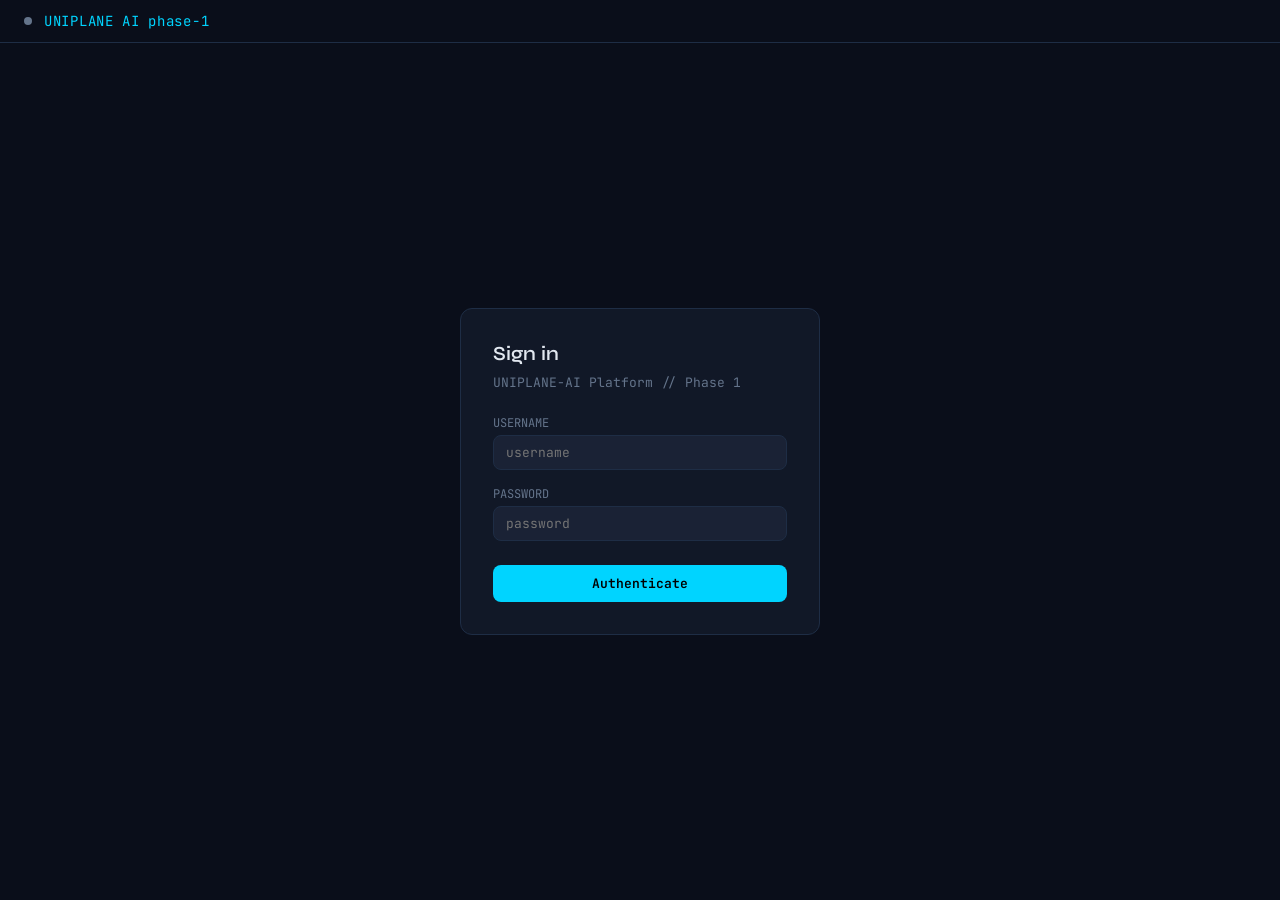
==== ui/templates/index.html @ 855087a6 "Initial commit: k8s AI platform (sanitized)" ====
<!DOCTYPE html>
<html lang="en">

<head>
  <meta charset="UTF-8" />
  <meta name="viewport" content="width=device-width, initial-scale=1.0" />
  <title>UNIPLANE-AI Platform - Phase 1</title>
  <style>
    @import url('https://fonts.googleapis.com/css2?family=JetBrains+Mono:wght@400;500;600&family=Syne:wght@400;500;600;700&display=swap');

    * {
      box-sizing: border-box;
      margin: 0;
      padding: 0;
      scrollbar-width: thin;
      scrollbar-color: var(--accent) transparent;
    }

    *::-webkit-scrollbar {
      width: 10px;
      height: 10px;
    }

    *::-webkit-scrollbar-track {
      background: transparent;
    }

    *::-webkit-scrollbar-thumb {
      background: linear-gradient(180deg, var(--accent), var(--accent2));
      border-radius: 999px;
      border: 2px solid transparent;
      background-clip: padding-box;
    }

    *::-webkit-scrollbar-thumb:hover {
      filter: brightness(1.08);
    }

    :root {
      --bg: #0a0e1a;
      --surface: #111827;
      --surface2: #1a2235;
      --border: #1e2d45;
      --accent: #00d4ff;
      --accent2: #7c3aed;
      --success: #10b981;
      --warn: #f59e0b;
      --danger: #ef4444;
      --text: #e2e8f0;
      --muted: #64748b;
      --mono: 'JetBrains Mono', monospace;
      --sans: 'Syne', sans-serif;
    }

    body {
      background: var(--bg);
      color: var(--text);
      font-family: var(--sans);
      height: 100vh;
      display: flex;
      flex-direction: column
    }

    .header {
      padding: .75rem 1.5rem;
      border-bottom: 1px solid var(--border);
      display: flex;
      align-items: center;
      gap: 12px;
      flex-shrink: 0
    }

    .logo {
      font-family: var(--mono);
      font-size: 14px;
      color: var(--accent);
      letter-spacing: .05em
    }

    .logo span {
      color: var(--muted)
    }

    .dot {
      width: 8px;
      height: 8px;
      border-radius: 50%;
      background: var(--success);
      box-shadow: 0 0 6px var(--success);
      animation: pulse 2s infinite
    }

    @keyframes pulse {

      0%,
      100% {
        opacity: 1
      }

      50% {
        opacity: .4
      }
    }

    .user-chip {
      margin-left: auto;
      display: flex;
      align-items: center;
      gap: 8px;
      background: var(--surface2);
      border: 1px solid var(--border);
      border-radius: 20px;
      padding: 4px 12px;
      font-size: 12px;
      font-family: var(--mono)
    }

    .user-chip .role {
      color: var(--muted)
    }

    .logout-btn {
      background: none;
      border: none;
      color: var(--muted);
      cursor: pointer;
      font-size: 11px;
      font-family: var(--mono);
      padding: 2px 6px
    }

    .logout-btn:hover {
      color: var(--danger)
    }

    /* Login */
    .login-wrap {
      flex: 1;
      display: flex;
      align-items: center;
      justify-content: center
    }

    .login-box {
      background: var(--surface);
      border: 1px solid var(--border);
      border-radius: 12px;
      padding: 2rem;
      width: 360px
    }

    .login-title {
      font-size: 20px;
      font-weight: 600;
      margin-bottom: .5rem
    }

    .login-sub {
      font-size: 13px;
      color: var(--muted);
      margin-bottom: 1.5rem;
      font-family: var(--mono)
    }

    .form-group {
      margin-bottom: 1rem
    }

    .form-group label {
      display: block;
      font-size: 12px;
      font-family: var(--mono);
      color: var(--muted);
      margin-bottom: 4px
    }

    .form-group input {
      width: 100%;
      background: var(--surface2);
      border: 1px solid var(--border);
      border-radius: 8px;
      color: var(--text);
      font-family: var(--mono);
      font-size: 13px;
      padding: .5rem .75rem;
      outline: none
    }

    .form-group input:focus {
      border-color: var(--accent)
    }

    .login-btn {
      width: 100%;
      background: var(--accent);
      color: #000;
      border: none;
      border-radius: 8px;
      padding: .65rem;
      font-family: var(--mono);
      font-size: 13px;
      font-weight: 600;
      cursor: pointer;
      margin-top: .5rem
    }

    .login-btn:hover {
      opacity: .85
    }

    .error-msg {
      color: var(--danger);
      font-size: 12px;
      font-family: var(--mono);
      margin-top: .5rem;
      display: none
    }

    /* Main layout */
    .main {
      flex: 1;
      display: grid;
      grid-template-columns: 240px 1fr;
      min-height: 0
    }

    .sidebar {
      background: var(--surface);
      border-right: 1px solid var(--border);
      display: flex;
      flex-direction: column;
      overflow-y: auto;
      scrollbar-gutter: stable both-edges;
    }

    .sidebar-section {
      padding: .75rem;
      border-bottom: 1px solid var(--border)
    }

    .sidebar-label {
      font-size: 10px;
      font-family: var(--mono);
      color: var(--muted);
      letter-spacing: .08em;
      margin-bottom: .5rem
    }

    .sidebar-label-row {
      display: flex;
      align-items: center;
      justify-content: space-between;
      margin-bottom: .5rem;
    }

    .ns-toggle-btn {
      width: 20px;
      height: 20px;
      border-radius: 6px;
      border: 1px solid var(--border);
      background: var(--surface2);
      color: var(--accent);
      font-family: var(--mono);
      font-size: 12px;
      line-height: 1;
      cursor: pointer;
      display: inline-flex;
      align-items: center;
      justify-content: center;
    }

    .ns-toggle-btn:hover {
      border-color: var(--accent);
    }

    .ns-search {
      width: 100%;
      height: 30px;
      border-radius: 6px;
      border: 1px solid var(--border);
      background: var(--surface2);
      color: var(--text);
      font-size: 12px;
      font-family: var(--mono);
      padding: 0 .5rem;
      margin-bottom: .5rem;
      outline: none;
    }

    .ns-search:focus {
      border-color: var(--accent);
      box-shadow: 0 0 0 2px color-mix(in srgb, var(--accent) 24%, transparent);
    }

    .namespace-empty {
      padding: .35rem .15rem;
      font-size: 11px;
      color: var(--muted);
      font-family: var(--mono);
    }

    .app-chip {
      display: flex;
      align-items: center;
      gap: 6px;
      padding: .4rem .5rem;
      border-radius: 6px;
      font-size: 12px;
      font-family: var(--mono);
      cursor: pointer;
      transition: background .15s
    }

    .app-chip:hover {
      background: var(--surface2)
    }

    .app-chip.active {
      background: var(--surface2);
      border: 1px solid var(--accent);
    }

    .namespace-chip .dot-s {
      background: var(--muted);
    }

    .namespace-chip.active {
      border: 1px solid var(--success);
      background: color-mix(in srgb, var(--success) 14%, transparent);
      box-shadow: inset 0 0 0 1px color-mix(in srgb, var(--success) 45%, transparent);
    }

    .namespace-chip.active .dot-s {
      background: var(--success);
      box-shadow: 0 0 8px color-mix(in srgb, var(--success) 65%, transparent);
    }

    .namespace-check {
      margin-left: auto;
      width: 14px;
      height: 14px;
      border-radius: 50%;
      background: color-mix(in srgb, var(--success) 18%, transparent);
      border: 1px solid color-mix(in srgb, var(--success) 70%, transparent);
      display: inline-flex;
      align-items: center;
      justify-content: center;
    }

    .namespace-check::before {
      content: '';
      width: 6px;
      height: 3px;
      border-left: 2px solid var(--success);
      border-bottom: 2px solid var(--success);
      transform: rotate(-45deg) translate(0, -1px);
    }

    .app-chip .dot-s {
      width: 5px;
      height: 5px;
      border-radius: 50%;
      background: var(--success);
      flex-shrink: 0
    }

    .cluster-entry {
      padding: .4rem .5rem;
      font-size: 11px;
      font-family: var(--mono);
      border-bottom: 1px solid var(--border)
    }

    .cluster-entry:last-child {
      border-bottom: none
    }

    .cluster-name {
      color: var(--accent);
      margin-bottom: 1px
    }

    .cluster-meta {
      color: var(--muted)
    }

    .env-tag {
      display: inline-block;
      font-size: 9px;
      padding: 1px 5px;
      border-radius: 8px;
      margin-left: 4px
    }

    .env-prod {
      background: #1a0a0a;
      color: var(--danger)
    }

    .env-nonprod {
      background: #0a1a0a;
      color: var(--success)
    }

    /* Chat */
    .chat-wrap {
      display: flex;
      flex-direction: column;
      min-height: 0
    }

    .messages {
      flex: 1;
      overflow-y: auto;
      padding: 1rem;
      display: flex;
      flex-direction: column;
      gap: .75rem;
      scrollbar-gutter: stable both-edges;
    }

    .msg {
      display: flex;
      flex-direction: column;
      gap: 3px;
      animation: fadein .25s ease
    }

    @keyframes fadein {
      from {
        opacity: 0;
        transform: translateY(4px)
      }

      to {
        opacity: 1;
        transform: none
      }
    }

    .msg-user {
      align-items: flex-end
    }

    .msg-ai {
      align-items: flex-start
    }

    .bubble {
      max-width: 80%;
      padding: .6rem .9rem;
      border-radius: 10px;
      font-size: 13px;
      line-height: 1.6;
      white-space: pre-wrap;
      word-break: break-word
    }

    .bubble-user {
      background: var(--accent2);
      color: #f0e6ff;
      border-radius: 10px 10px 2px 10px
    }

    .bubble-ai {
      background: var(--surface);
      border: 1px solid var(--border);
      border-radius: 10px 10px 10px 2px;
      font-family: var(--mono);
      font-size: 12px
    }

    .msg-meta {
      font-size: 10px;
      color: var(--muted);
      font-family: var(--mono)
    }

    .thinking {
      display: flex;
      gap: 4px;
      padding: .5rem .75rem;
      background: var(--surface);
      border: 1px solid var(--border);
      border-radius: 10px;
      width: fit-content
    }

    .td {
      width: 6px;
      height: 6px;
      border-radius: 50%;
      background: var(--accent);
      animation: blink 1.2s infinite
    }

    .td:nth-child(2) {
      animation-delay: .2s
    }

    .td:nth-child(3) {
      animation-delay: .4s
    }

    @keyframes blink {

      0%,
      80%,
      100% {
        opacity: .2
      }

      40% {
        opacity: 1
      }
    }

    /* Input */
    .input-area {
      padding: .75rem 1rem;
      border-top: 1px solid var(--border);
      display: flex;
      flex-direction: column;
      gap: .5rem;
      flex-shrink: 0
    }

    .suggestions {
      display: flex;
      flex-wrap: wrap;
      gap: 5px
    }

    .sug-btn {
      background: var(--surface);
      border: 1px solid var(--border);
      border-radius: 14px;
      color: var(--muted);
      font-size: 11px;
      font-family: var(--mono);
      padding: 3px 10px;
      cursor: pointer
    }

    .sug-btn:hover {
      border-color: var(--accent);
      color: var(--accent)
    }

    .sug-btn.sug-main {
      border-color: var(--accent);
      color: #031320;
      background: linear-gradient(135deg, var(--accent), #8cf2ff);
      font-weight: 600;
      box-shadow: 0 0 0 1px rgba(0, 212, 255, .35) inset;
    }

    .input-row {
      display: flex;
      gap: 8px
    }

    .chat-modes {
      display: flex;
      gap: 8px;
      flex-wrap: wrap;
      margin-top: 2px;
    }

    .mode-btn {
      background: var(--surface);
      border: 1px solid var(--border);
      border-radius: 8px;
      color: var(--muted);
      font-size: 11px;
      font-family: var(--mono);
      padding: 5px 10px;
      cursor: pointer;
      text-transform: lowercase;
    }

    .mode-btn:hover {
      border-color: var(--accent);
      color: var(--accent);
    }

    .mode-btn.active {
      border-color: var(--accent);
      color: var(--accent);
      background: color-mix(in srgb, var(--accent) 14%, transparent);
    }

    .mode-note {
      font-size: 11px;
      color: var(--muted);
      font-family: var(--mono);
    }

    textarea {
      flex: 1;
      background: var(--surface2);
      border: 1px solid var(--border);
      border-radius: 8px;
      color: var(--text);
      font-family: var(--sans);
      font-size: 13px;
      padding: .5rem .75rem;
      resize: none;
      outline: none;
      min-height: 40px;
      max-height: 120px
    }

    textarea:focus {
      border-color: var(--accent)
    }

    .send-btn {
      background: var(--accent);
      color: #000;
      border: none;
      border-radius: 8px;
      padding: .5rem 1.2rem;
      font-family: var(--mono);
      font-size: 12px;
      font-weight: 600;
      cursor: pointer
    }

    .send-btn:disabled {
      opacity: .4;
      cursor: not-allowed
    }

    .hidden {
      display: none !important
    }
  </style>
</head>

<body>

  <!-- HEADER -->
  <div class="header">
    <div class="dot" id="status-dot" style="background:var(--muted);box-shadow:none"></div>
    <div class="logo">UNIPLANE AI phase-1</div>
    <div class="user-chip hidden" id="user-chip">
      <span id="chip-name">-</span>
      <span class="role" id="chip-role">-</span>
      <button class="logout-btn" onclick="logout()">logout</button>
    </div>
  </div>

  <!-- LOGIN -->
  <div class="login-wrap" id="login-view">
    <div class="login-box">
      <div class="login-title">Sign in</div>
      <div class="login-sub">UNIPLANE-AI Platform // Phase 1</div>
      <div class="form-group">
        <label>USERNAME</label>
        <input type="text" id="username" placeholder="username" autocomplete="username" />
      </div>
      <div class="form-group">
        <label>PASSWORD</label>
        <input type="password" id="password" placeholder="password" autocomplete="current-password" />
      </div>
      <button class="login-btn" onclick="doLogin()">Authenticate</button>
      <div class="error-msg" id="login-error">Invalid credentials. Try again.</div>
    </div>
  </div>

  <!-- MAIN APP -->
  <div class="main hidden" id="main-view">

    <!-- SIDEBAR -->
    <div class="sidebar">
      <div class="sidebar-section">
        <div class="sidebar-label">YOUR APPS</div>
        <div id="app-list"></div>
      </div>
      <div class="sidebar-section">
        <div class="sidebar-label">CLUSTERS</div>
        <div id="cluster-list"></div>
      </div>
      <div class="sidebar-section">
        <div class="sidebar-label-row">
          <div class="sidebar-label" style="margin-bottom:0">NAMESPACES</div>
          <button id="ns-toggle-btn" class="ns-toggle-btn" onclick="toggleNamespaces()"
            title="Expand/Collapse namespaces">-</button>
        </div>
        <input id="ns-search" class="ns-search" type="text" placeholder="Search namespaces"
          oninput="onNamespaceSearch(this.value)" />
        <div id="namespace-list"></div>
      </div>
    </div>

    <!-- CHAT -->
    <div class="chat-wrap">
      <div id="namespace-badge"
        style="padding:8px 14px; border-bottom:1px solid var(--line); color:var(--txt-dim); font-size:.82rem; letter-spacing:.04em; text-transform:uppercase;">
        Active Namespace: not selected</div>
      <div class="messages" id="messages"></div>
      <div class="input-area">
        <div class="suggestions" id="suggestions"></div>
        <div class="input-row">
          <textarea id="chat-input" placeholder="Start with: list namespaces for sandbox" rows="1"></textarea>
          <button class="send-btn" id="send-btn" onclick="sendQuery()">Send</button>
        </div>
        <div class="chat-modes" id="chat-modes">
          <button class="mode-btn" id="mode-k8-info" onclick="setChatMode('k8-info')">k8-info</button>
          <button class="mode-btn" id="mode-k8-agent" onclick="setChatMode('k8-agent')">k8-agent</button>
          <button class="mode-btn" id="mode-k8-autofix" onclick="setChatMode('k8-autofix')">k8-autofix</button>
        </div>
        <div class="mode-note" id="chat-mode-note"></div>
      </div>
    </div>
  </div>

  <!-- DEPLOYMENT EDITOR MODAL -->
  <div id="editor-modal"
    style="display:none; position:fixed; top:0; left:0; width:100%; height:100%; background:rgba(0,0,0,0.7); z-index:9999; justify-content:center; align-items:center; padding:1.5rem;">
    <div
      style="background:var(--surface); border:1px solid var(--accent); border-radius:8px; width:min(1500px, 96vw); height:min(94vh, 1100px); display:flex; flex-direction:column; box-shadow:0 0 40px rgba(0,212,255,0.2);">
      <!-- Header -->
      <div
        style="padding:16px 20px; border-bottom:1px solid var(--border); display:flex; justify-content:space-between; align-items:center;">
        <h2 style="color:var(--accent); font-size:1.2rem; margin:0;">
          <span id="editor-title">Edit Deployment</span>
        </h2>
        <button onclick="closeDeploymentEditor()"
          style="background:transparent; border:1px solid var(--muted); color:var(--text); padding:4px 8px; border-radius:4px; cursor:pointer;">[X]</button>
      </div>

      <!-- Editor Body -->
      <div style="flex:1; overflow-y:auto; padding:16px; display:flex; flex-direction:column;">
        <label
          style="color:var(--text); font-size:0.9rem; margin-bottom:8px; text-transform:uppercase; letter-spacing:0.02em;">YAML
          Manifest</label>
        <textarea id="deployment-yaml"
          style="flex:1; min-height:58vh; font-family:JetBrains Mono; font-size:13px; line-height:1.45; background:var(--surface2); color:var(--text); border:1px solid var(--border); border-radius:4px; padding:12px; resize:none; margin-bottom:12px;"
          spellcheck="false"></textarea>

        <div style="color:var(--muted); font-size:0.85rem; margin-bottom:12px; line-height:1.4;">
          <strong>Instructions:</strong> Edit the YAML above. Click "Save" to apply changes with confirmation, or "Save
          & Exit" to save and close the editor.
        </div>
      </div>

      <!-- Footer Buttons -->
      <div
        style="padding:16px 20px; border-top:1px solid var(--border); display:flex; gap:8px; justify-content:flex-end;">
        <button onclick="closeDeploymentEditor()"
          style="background:transparent; border:1px solid var(--muted); color:var(--text); padding:8px 16px; border-radius:4px; cursor:pointer; font-size:0.9rem;">Cancel</button>
        <button onclick="saveDeploymentClick()"
          style="background:linear-gradient(135deg, var(--accent), var(--accent2)); border:none; color:var(--bg); padding:8px 20px; border-radius:4px; cursor:pointer; font-weight:500; font-size:0.9rem;">Save</button>
        <button onclick="saveAndExitDeployment()"
          style="background:var(--success); border:none; color:white; padding:8px 20px; border-radius:4px; cursor:pointer; font-weight:500; font-size:0.9rem;">Save
          & Exit</button>
      </div>
    </div>
  </div>

  <!-- CONFIRMATION POPUP -->
  <div id="confirm-modal"
    style="display:none; position:fixed; top:0; left:0; width:100%; height:100%; background:rgba(0,0,0,0.5); z-index:10000; justify-content:center; align-items:center;">
    <div
      style="background:var(--surface); border:1px solid var(--accent2); border-radius:8px; padding:24px; width:90%; max-width:500px; box-shadow:0 0 40px rgba(124,58,237,0.3);">
      <h3 id="confirm-title" style="color:var(--accent2); margin:0 0 12px 0; font-size:1.1rem;">Confirm Save</h3>
      <p id="confirm-message" style="color:var(--text); margin:0 0 20px 0; line-height:1.5;"></p>
      <div style="display:flex; gap:8px; justify-content:flex-end;">
        <button onclick="closeConfirmModal()"
          style="background:transparent; border:1px solid var(--muted); color:var(--text); padding:8px 16px; border-radius:4px; cursor:pointer;">Cancel</button>
        <button id="confirm-btn" onclick="executeDeploymentSave()"
          style="background:var(--success); border:none; color:white; padding:8px 20px; border-radius:4px; cursor:pointer; font-weight:500;">Confirm
          Save</button>
      </div>
    </div>
  </div>

  <script>
    const API = '';  // same origin
    let token = localStorage.getItem('k8sai_token') || '';
    let chatSessionId = localStorage.getItem('k8sai_session_id') || null;
    let currentUser = null;
    let namespacesExpanded = (localStorage.getItem('k8sai_namespaces_expanded') ?? 'true') === 'true';
    let namespaceFilter = '';
    let cachedNamespaces = [];
    let selectedNamespace = null;
    let chatMode = localStorage.getItem('k8sai_chat_mode') || 'k8-info';

    // Deployment editor state
    let deploymentEditorState = {
      deploymentName: '',
      resourceKind: 'Deployment',
      namespace: '',
      appName: '',
      originalYaml: '',
      editedYaml: ''
    };
    let modalConfirmStep = 0;

    // ── Auth ──────────────────────────────────────────────────────────────────────
    async function doLogin() {
      const username = document.getElementById('username').value.trim();
      const password = document.getElementById('password').value;
      if (!username || !password) return;

      try {
        const res = await fetch(`${API}/api/auth/login`, {
          method: 'POST',
          headers: { 'Content-Type': 'application/json' },
          body: JSON.stringify({ username, password }),
        });
        if (!res.ok) throw new Error('Invalid');
        const data = await res.json();
        token = data.access_token;
        currentUser = data.user;
        localStorage.setItem('k8sai_token', token);
        auditLog('LOGIN', 'user', username, {
          result_summary: 'Successful login',
          success: true
        });
        showApp();
      } catch (e) {
        document.getElementById('login-error').style.display = 'block';
        auditLog('LOGIN', 'user', username, {
          result_summary: 'Failed login attempt',
          success: false
        });
      }
    }

    function logout() {
      token = '';
      currentUser = null;
      chatSessionId = null;
      localStorage.removeItem('k8sai_token');
      localStorage.removeItem('k8sai_session_id');
      document.getElementById('main-view').classList.add('hidden');
      document.getElementById('login-view').classList.remove('hidden');
      document.getElementById('user-chip').classList.add('hidden');
    }

    async function checkExistingToken() {
      if (!token) return;
      try {
        const res = await fetch(`${API}/api/auth/me`, { headers: authHeaders() });
        if (!res.ok) throw new Error();
        currentUser = await res.json();
        showApp();
      } catch {
        token = '';
        localStorage.removeItem('k8sai_token');
      }
    }

    function authHeaders() {
      return { 'Content-Type': 'application/json', 'Authorization': `Bearer ${token}` };
    }

    // ── Audit Logging ─────────────────────────────────────────────────────────────
    async function auditLog(action, resourceType, resourceName, details = {}) {
      if (!token || !currentUser) return;
      try {
        await fetch(`${API}/api/audit/log`, {
          method: 'POST',
          headers: authHeaders(),
          body: JSON.stringify({
            action: action,
            resource_type: resourceType,
            resource_name: resourceName,
            app_name: details.app_name || null,
            namespace: details.namespace || selectedNamespace || null,
            query_text: details.query_text || null,
            result_summary: details.result_summary || null,
            success: details.success !== false,
            extra: details.extra || {}
          })
        });
      } catch (e) {
        console.warn('Audit log failed:', e.message);
      }
    }

    // ── App initialisation ────────────────────────────────────────────────────────
    async function showApp() {
      document.getElementById('login-view').classList.add('hidden');
      document.getElementById('main-view').classList.remove('hidden');
      document.getElementById('user-chip').classList.remove('hidden');
      document.getElementById('chip-name').textContent = currentUser.username;
      document.getElementById('chip-role').textContent = currentUser.role;
      document.getElementById('status-dot').style.background = 'var(--success)';
      document.getElementById('status-dot').style.boxShadow = '0 0 6px var(--success)';

      renderApps();
      await loadClusters();
      await loadSuggestions();
      await loadNamespaces();
      renderChatMode();
      addMsg('ai', `Authenticated as ${currentUser.username} (${currentUser.role}).\nApps: ${currentUser.allowed_apps.join(', ') || 'none'}\n\nStart with a namespace query, then ask for pods/quota/HPA/ingress in that namespace.`);
    }

    function setChatMode(mode) {
      chatMode = mode;
      localStorage.setItem('k8sai_chat_mode', mode);
      renderChatMode();
    }

    function renderChatMode() {
      const allowed = ['k8-info', 'k8-agent', 'k8-autofix'];
      if (!allowed.includes(chatMode)) chatMode = 'k8-info';

      const btnInfo = document.getElementById('mode-k8-info');
      const btnAgent = document.getElementById('mode-k8-agent');
      const btnAutofix = document.getElementById('mode-k8-autofix');
      if (btnInfo) btnInfo.classList.toggle('active', chatMode === 'k8-info');
      if (btnAgent) btnAgent.classList.toggle('active', chatMode === 'k8-agent');
      if (btnAutofix) btnAutofix.classList.toggle('active', chatMode === 'k8-autofix');

      const note = document.getElementById('chat-mode-note');
      if (!note) return;
      if (chatMode === 'k8-agent') {
        note.textContent = 'k8-agent: shows deployments and allows deployment edits.';
      } else if (chatMode === 'k8-autofix') {
        note.textContent = 'k8-autofix: remediation-focused mode with safe deployment actions.';
      } else {
        note.textContent = 'k8-info: read-only cluster and namespace insights.';
      }
    }

    function renderApps() {
      const list = document.getElementById('app-list');
      const apps = currentUser.allowed_apps.includes('*')
        ? ['all apps (admin)'] : currentUser.allowed_apps;
      list.innerHTML = apps.map(a =>
        `<div class="app-chip" onclick="fillQuery('list namespaces for ${a}')">
      <span class="dot-s"></span>${a}
    </div>`
      ).join('');
    }

    async function loadClusters() {
      try {
        const res = await fetch(`${API}/api/registry/clusters`, { headers: authHeaders() });
        const entries = await res.json();
        const list = document.getElementById('cluster-list');
        list.innerHTML = entries.slice(0, 10).map(e =>
          `<div class="cluster-entry">
        <div class="cluster-name">${e.cluster_name}<span class="env-tag env-${e.environment === 'prod' ? 'prod' : 'nonprod'}">${e.environment}</span></div>
        <div class="cluster-meta">${e.cloud_provider} | ${e.region}</div>
      </div>`
        ).join('');
      } catch { /* silently skip if registry empty */ }
    }

    async function loadSuggestions() {
      try {
        const params = [];
        if (chatSessionId) params.push(`session_id=${encodeURIComponent(chatSessionId)}`);
        params.push(`chat_mode=${encodeURIComponent(chatMode || 'k8-info')}`);
        const qp = params.length ? `?${params.join('&')}` : '';
        const res = await fetch(`${API}/api/chat/suggestions${qp}`, { headers: authHeaders() });
        const data = await res.json();
        const nsBadge = document.getElementById('namespace-badge');
        const nsText = data.selected_namespace || 'not selected';
        const appText = data.selected_app ? ` · App: ${data.selected_app}` : '';
        if (nsBadge) nsBadge.textContent = `Active Namespace: ${nsText}${appText}`;
        const row = document.getElementById('suggestions');
        const source = Array.isArray(data.suggestions) ? data.suggestions : [];
        const menuCmd = 'main menu';
        const withoutMenu = source.filter(s => (s || '').toLowerCase() !== menuCmd);
        const visible = [menuCmd, ...withoutMenu].slice(0, 6);
        row.innerHTML = visible.map(s => {
          const cls = s.toLowerCase() === menuCmd ? 'sug-btn sug-main' : 'sug-btn';
          return `<button class="${cls}" onclick="fillQuery('${s}')">${s}</button>`;
        }).join('');
      } catch { }
    }

    async function loadNamespaces() {
      try {
        const qp = chatSessionId ? `?session_id=${encodeURIComponent(chatSessionId)}` : '';
        const res = await fetch(`${API}/api/chat/namespaces${qp}`, { headers: authHeaders() });
        const data = await res.json();
        cachedNamespaces = data.namespaces || [];
        selectedNamespace = data.selected_namespace || null;
        renderNamespaces();
      } catch { }
    }

    function renderNamespaces() {
      const list = document.getElementById('namespace-list');
      const toggleBtn = document.getElementById('ns-toggle-btn');
      const filter = namespaceFilter.trim().toLowerCase();
      const filteredNamespaces = filter
        ? cachedNamespaces.filter(ns => ns.toLowerCase().includes(filter))
        : [...cachedNamespaces];
      const namespaces = namespacesExpanded
        ? filteredNamespaces
        : (selectedNamespace && filteredNamespaces.includes(selectedNamespace)
          ? [selectedNamespace]
          : filteredNamespaces.slice(0, 1));

      if (toggleBtn) toggleBtn.textContent = namespacesExpanded ? '-' : '+';

      if (!namespaces.length) {
        list.innerHTML = '<div class="namespace-empty">No matching namespaces</div>';
        return;
      }

      list.innerHTML = namespaces.map(ns =>
        `<div class="app-chip namespace-chip ${selectedNamespace === ns ? 'active' : ''}" onclick="selectNamespace('${ns}')"><span class="dot-s"></span>${ns}${selectedNamespace === ns ? '<span class="namespace-check" aria-hidden="true"></span>' : ''}</div>`
      ).join('');
    }

    function onNamespaceSearch(value) {
      namespaceFilter = value || '';
      renderNamespaces();
    }

    function toggleNamespaces() {
      namespacesExpanded = !namespacesExpanded;
      localStorage.setItem('k8sai_namespaces_expanded', String(namespacesExpanded));
      renderNamespaces();
    }

    async function clearNamespaceSelection() {
      if (!chatSessionId) return;
      try {
        await fetch(`${API}/api/chat/namespace/clear?session_id=${encodeURIComponent(chatSessionId)}`, {
          method: 'POST',
          headers: authHeaders(),
        });
      } catch { }
      selectedNamespace = null;
      await loadSuggestions();
      await loadNamespaces();
    }

    async function selectNamespace(ns) {
      if (selectedNamespace === ns) {
        await clearNamespaceSelection();
        auditLog('READ', 'namespace', ns, {
          result_summary: 'Namespace deselected',
          extra: { action: 'deselect' }
        });
        return;
      }
      auditLog('READ', 'namespace', ns, {
        result_summary: 'Namespace selected',
        extra: { action: 'select' }
      });
      fillQuery(ns);
      sendQuery();
    }
    function extractPodNamesFromText(text) {
      const names = [];
      const seen = new Set();
      const lines = (text || '').split('\n');
      let inSection = false;
      for (const rawLine of lines) {
        const line = rawLine.trim();
        if (/^Pods\s+[-|:]/i.test(line)) { inSection = true; continue; }
        if (inSection && /^\w[\w\s&-]*\s+[-|:]/.test(line) && !/^Pods\s+[-|:]/i.test(line)) { inSection = false; }
        if (!inSection) continue;
        const m = line.match(/^-\s+(?:\[WARN\]\s+)?([a-z0-9][a-z0-9._-]*)/i);
        if (!m) continue;
        const name = m[1];
        if (!seen.has(name)) {
          seen.add(name);
          names.push(name);
        }
      }
      return names;
    }

    function selectPodFromChip(podName) {
      fillQuery(`select pod ${podName}`);
      sendQuery();
    }

    function selectResourceFromChip(kind, name) {
      fillQuery(`describe ${kind} ${name}`);
      sendQuery();
    }

    function extractDeploymentNamesFromText(text) {
      const names = [];
      const seen = new Set();
      const lines = (text || '').split('\n');
      let inSection = false;
      for (const rawLine of lines) {
        const line = rawLine.trim();
        if (/^Deployments\s+[-|:]/i.test(line)) { inSection = true; continue; }
        if (inSection && /^\w[\w\s&-]*\s+[-|:]/.test(line) && !/^Deployments\s+[-|:]/i.test(line)) { inSection = false; }
        if (!inSection) continue;
        if (/^(Age|Pods|Try|or|Ready|Image|Strategy|WARN)\s*/i.test(line)) continue;
        const m = line.match(/^-\s+(?:⚠\s*)?([a-z0-9][a-z0-9._-]*)/i);
        if (m) {
          const name = m[1];
          if (!seen.has(name)) { seen.add(name); names.push(name); }
        }
      }
      return names;
    }

    function extractSimpleNamesFromSection(text, sectionRegex) {
      const names = [];
      const seen = new Set();
      const lines = (text || '').split('\n');
      let inSection = false;
      for (const rawLine of lines) {
        const line = rawLine.trim();
        if (sectionRegex.test(line)) { inSection = true; continue; }
        if (inSection && /^\w[\w\s&-]*\s+[-|:]/.test(line) && !sectionRegex.test(line)) { inSection = false; }
        if (!inSection) continue;
        if (/^(Try|or|Keys|Key|Age|Type|External)\s*/i.test(line)) continue;
        const m = line.match(/^-\s+([a-z0-9][a-z0-9._-]*)/i);
        if (m) {
          const name = m[1];
          if (!seen.has(name)) { seen.add(name); names.push(name); }
        }
      }
      return names;
    }

    function extractQuotaNamesFromText(text) {
      const names = [];
      const seen = new Set();
      const lines = (text || '').split('\n');
      let inSection = false;
      for (const rawLine of lines) {
        const line = rawLine.trim();
        if (/^Resource\s+Quota\s+[-|:]/i.test(line)) { inSection = true; continue; }
        if (inSection && /^\w[\w\s&-]*\s+[-|:]/.test(line) && !/^Resource\s+Quota\s+[-|:]/i.test(line)) { inSection = false; }
        if (!inSection) continue;
        const m = line.match(/^Name\s*:\s*([a-z0-9][a-z0-9._-]*)/i);
        if (m) {
          const name = m[1];
          if (!seen.has(name)) { seen.add(name); names.push(name); }
        }
      }
      return names;
    }

    function extractIngressNamesFromText(text) {
      const names = [];
      const seen = new Set();
      const lines = (text || '').split('\n');
      let inSection = false;
      for (const rawLine of lines) {
        const line = rawLine.trim();
        if (/^Ingress\s*&\s*Network\s+[-|:]/i.test(line)) { inSection = true; continue; }
        if (inSection && /^\w[\w\s&-]*\s+[-|:]/.test(line) && !/^Ingress\s*&\s*Network\s+[-|:]/i.test(line)) { inSection = false; }
        if (!inSection) continue;
        if (/^(Try|or|Host|TLS|Address)\s*/i.test(line)) continue;
        const m = line.match(/^-\s+([a-z0-9][a-z0-9._-]*)/i);
        if (m) {
          const name = m[1];
          if (!seen.has(name)) { seen.add(name); names.push(name); }
        }
      }
      return names;
    }

    // ── Chat ──────────────────────────────────────────────────────────────────────
    function addMsg(role, text) {
      const messages = document.getElementById('messages');
      const div = document.createElement('div');
      div.className = `msg msg-${role === 'user' ? 'user' : 'ai'}`;
      const time = new Date().toLocaleTimeString([], { hour: '2-digit', minute: '2-digit' });
      let pickerHtml = '';
      if (role !== 'user' && text.includes('Namespaces you can use:')) {
        const namespaces = text
          .split('\n')
          .map(l => l.trim())
          .filter(l => l.startsWith('- '))
          .map(l => l.slice(2).trim())
          .filter(Boolean);
        if (namespaces.length) {
          pickerHtml = `
            <div style="margin-top:10px; display:flex; gap:8px; flex-wrap:wrap;">
              ${namespaces.map(ns => `<button class="sug-btn" onclick="fillQuery('${ns}')">${ns}</button>`).join('')}
            </div>`;
        }
      }
      if (role !== 'user' && /^Pods\s+[-|:]/im.test(text)) {
        const pods = extractPodNamesFromText(text);
        if (pods.length) {
          pickerHtml += `
            <div style="margin-top:10px; display:flex; gap:8px; flex-wrap:wrap;">
              ${pods.slice(0, 20).map(p => `<button class="sug-btn" onclick="selectPodFromChip('${p}')">${p}</button>`).join('')}
            </div>`;
        }
      }
      if (role !== 'user' && /Deployments\s+[-|:]/i.test(text)) {
        const names = extractDeploymentNamesFromText(text);
        if (names.length) {
          const describeChips = names.slice(0, 40).map(n => `<button class="sug-btn" onclick="selectResourceFromChip('deployment','${n}')">describe ${n}</button>`).join('');
          const editChips = (chatMode === 'k8-agent' || chatMode === 'k8-autofix')
            ? names.slice(0, 40).map(n => `<button class="sug-btn" onclick="fillQuery('edit deployment ${n}')">edit ${n}</button>`).join('')
            : '';
          pickerHtml += `
            <div style="margin-top:10px; display:flex; gap:8px; flex-wrap:wrap;">
              ${describeChips}${editChips}
            </div>`;
        }
      }
      if (role !== 'user' && /Services\s+[-|:]/i.test(text)) {
        const names = extractSimpleNamesFromSection(text, /^Services\s+[-|:]/i);
        if (names.length) {
          const describeChips = names.slice(0, 40).map(n => `<button class="sug-btn" onclick="selectResourceFromChip('service','${n}')">describe ${n}</button>`).join('');
          const editChips = (chatMode === 'k8-agent' || chatMode === 'k8-autofix')
            ? names.slice(0, 40).map(n => `<button class="sug-btn" onclick="fillQuery('edit service ${n}')">edit ${n}</button>`).join('')
            : '';
          pickerHtml += `
            <div style="margin-top:10px; display:flex; gap:8px; flex-wrap:wrap;">
              ${describeChips}${editChips}
            </div>`;
        }
      }
      if (role !== 'user' && /Secrets\s+\(metadata only\)\s+[-|:]/i.test(text)) {
        const names = extractSimpleNamesFromSection(text, /^Secrets\s+\(metadata only\)\s+[-|:]/i);
        if (names.length) {
          const describeChips = names.slice(0, 40).map(n => `<button class="sug-btn" onclick="selectResourceFromChip('secret','${n}')">describe ${n}</button>`).join('');
          const editChips = (chatMode === 'k8-agent' || chatMode === 'k8-autofix')
            ? names.slice(0, 40).map(n => `<button class="sug-btn" onclick="fillQuery('edit secret ${n}')">edit ${n}</button>`).join('')
            : '';
          pickerHtml += `
            <div style="margin-top:10px; display:flex; gap:8px; flex-wrap:wrap;">
              ${describeChips}${editChips}
            </div>`;
        }
      }
      if (role !== 'user' && /Ingress\s*&\s*Network\s+[-|:]/i.test(text)) {
        const names = extractIngressNamesFromText(text);
        if (names.length) {
          const describeChips = names.slice(0, 40).map(n => `<button class="sug-btn" onclick="selectResourceFromChip('ingress','${n}')">describe ${n}</button>`).join('');
          const editChips = (chatMode === 'k8-agent' || chatMode === 'k8-autofix')
            ? names.slice(0, 40).map(n => `<button class="sug-btn" onclick="fillQuery('edit ingress ${n}')">edit ${n}</button>`).join('')
            : '';
          pickerHtml += `
            <div style="margin-top:10px; display:flex; gap:8px; flex-wrap:wrap;">
              ${describeChips}${editChips}
            </div>`;
        }
      }
      if (role !== 'user' && /Resource\s+Quota\s+[-|:]/i.test(text) && (chatMode === 'k8-agent' || chatMode === 'k8-autofix')) {
        const names = extractQuotaNamesFromText(text);
        if (names.length) {
          pickerHtml += `
            <div style="margin-top:10px; display:flex; gap:8px; flex-wrap:wrap;">
              ${names.slice(0, 10).map(n => `<button class="sug-btn" onclick="fillQuery('edit resourcequota ${n}')">edit ${n}</button>`).join('')}
            </div>`;
        }
      }
      div.innerHTML = `
    <div class="bubble bubble-${role === 'user' ? 'user' : 'ai'}">${text}</div>
    ${pickerHtml}
    <div class="msg-meta">${role === 'user' ? currentUser.username : 'K8S-AI'} | ${time}</div>
  `;
      messages.appendChild(div);
      messages.scrollTop = messages.scrollHeight;
    }

    function showThinking() {
      const messages = document.getElementById('messages');
      const div = document.createElement('div');
      div.id = 'thinking-indicator';
      div.className = 'msg msg-ai';
      div.innerHTML = '<div class="thinking"><span class="td"></span><span class="td"></span><span class="td"></span></div>';
      messages.appendChild(div);
      messages.scrollTop = messages.scrollHeight;
    }

    function removeThinking() {
      const el = document.getElementById('thinking-indicator');
      if (el) el.remove();
    }

    // ── DEPLOYMENT EDITOR ──────────────────────────────────────────────────────────

    function openDeploymentEditor(deploymentName, yamlContent, namespace, appName, resourceKind = 'Deployment') {
      deploymentEditorState = {
        deploymentName,
        resourceKind,
        namespace: namespace || selectedNamespace || 'default',
        appName: appName || '',
        originalYaml: yamlContent,
        editedYaml: yamlContent
      };
      document.getElementById('deployment-yaml').value = yamlContent;
      document.getElementById('editor-title').textContent = `Edit ${resourceKind}: ${deploymentName}`;
      document.getElementById('editor-modal').style.display = 'flex';
    }

    function closeDeploymentEditor() {
      document.getElementById('editor-modal').style.display = 'none';
      deploymentEditorState = { deploymentName: '', resourceKind: 'Deployment', namespace: '', appName: '', originalYaml: '', editedYaml: '' };
    }

    function saveDeploymentClick() {
      const edited = document.getElementById('deployment-yaml').value.trim();
      if (!edited) {
        alert('YAML content cannot be empty');
        return;
      }
      if (edited === deploymentEditorState.originalYaml) {
        alert('No changes were made');
        return;
      }
      deploymentEditorState.editedYaml = edited;
      showConfirmSave(`Save changes to deployment "${deploymentEditorState.deploymentName}"?`, 'executeDeploymentSave');
    }

    function saveAndExitDeployment() {
      saveDeploymentClick();
    }

    function showConfirmSave(message, actionFunc) {
      document.getElementById('confirm-title').textContent = 'Confirm Save';
      document.getElementById('confirm-message').textContent = `${message} (Step 1 of 2)`;
      const confirmBtn = document.getElementById('confirm-btn');
      confirmBtn.textContent = 'Confirm (1/2)';
      modalConfirmStep = 1;
      confirmBtn.onclick = () => handleModalConfirm(actionFunc, message);
      document.getElementById('confirm-modal').style.display = 'flex';
    }

    function handleModalConfirm(actionFunc, baseMessage) {
      const confirmBtn = document.getElementById('confirm-btn');
      if (modalConfirmStep === 1) {
        modalConfirmStep = 2;
        document.getElementById('confirm-title').textContent = 'Final Confirmation';
        document.getElementById('confirm-message').textContent = `${baseMessage} (Step 2 of 2)`;
        confirmBtn.textContent = 'Confirm (2/2)';
        return;
      }
      if (typeof actionFunc === 'string' && typeof window[actionFunc] === 'function') {
        window[actionFunc]();
      }
    }

    function closeConfirmModal() {
      document.getElementById('confirm-modal').style.display = 'none';
      modalConfirmStep = 0;
      const confirmBtn = document.getElementById('confirm-btn');
      if (confirmBtn) confirmBtn.textContent = 'Confirm Save';
    }

    async function executeDeploymentSave() {
      const { deploymentName, resourceKind, namespace, appName, editedYaml } = deploymentEditorState;

      if (!deploymentName || !namespace) {
        alert('Missing deployment context (name or namespace)');
        closeConfirmModal();
        return;
      }

      closeConfirmModal();
      showThinking();

      try {
        const payload = {
          session_id: chatSessionId,
          deployment_name: deploymentName,
          resource_name: deploymentName,
          resource_kind: resourceKind,
          yaml_content: editedYaml,
          namespace: namespace,
          app_name: appName || null
        };

        const res = await fetch(`${API}/api/chat/save-deployment`, {
          method: 'POST',
          headers: authHeaders(),
          body: JSON.stringify(payload)
        });

        removeThinking();
        const data = await res.json();

        if (res.ok && data.status === 'success') {
          const replicasInfo = (data.applied_replicas !== null && data.applied_replicas !== undefined)
            ? `\nDesired replicas: ${data.applied_replicas} | Ready: ${data.ready_replicas ?? 0}`
            : '';
          const imageInfo = data.applied_image ? `\nImage: ${data.applied_image}` : '';
          addMsg('ai', `[OK] ${resourceKind} "${deploymentName}" saved successfully!${replicasInfo}${imageInfo}\n\nChanges have been applied to the cluster. The controller may take a moment to reconcile.`);
          auditLog('MUTATE', resourceKind.toLowerCase(), deploymentName, {
            app_name: appName || null,
            namespace: namespace,
            result_summary: `${resourceKind} updated`,
            success: true,
            extra: { applied_replicas: data.applied_replicas, applied_image: data.applied_image }
          });
          closeDeploymentEditor();
          await loadSuggestions();
        } else if (res.status === 403) {
          addMsg('ai', `403: ${data.detail || 'You do not have permission to save this deployment.'}`);
          auditLog('MUTATE', resourceKind.toLowerCase(), deploymentName, {
            app_name: appName || null,
            namespace: namespace,
            result_summary: 'Access denied',
            success: false
          });
        } else {
          addMsg('ai', `Error: ${data.detail || 'Failed to save resource'}`);
          auditLog('MUTATE', resourceKind.toLowerCase(), deploymentName, {
            app_name: appName || null,
            namespace: namespace,
            result_summary: `Failed: ${data.detail || 'unknown error'}`,
            success: false
          });
        }
      } catch (e) {
        removeThinking();
        addMsg('ai', `Error: ${e.message}`);
      }
    }

    async function sendQuery() {
      const input = document.getElementById('chat-input');
      const query = input.value.trim();
      if (!query) return;

      input.value = '';
      document.getElementById('send-btn').disabled = true;
      addMsg('user', query);
      showThinking();

      try {
        const res = await fetch(`${API}/api/chat/query`, {
          method: 'POST',
          headers: authHeaders(),
          body: JSON.stringify({ query, session_id: chatSessionId, chat_mode: chatMode }),
        });
        const data = await res.json();
        removeThinking();

        if (data.session_id) {
          chatSessionId = data.session_id;
          localStorage.setItem('k8sai_session_id', chatSessionId);
        }

        addMsg('ai', data.answer || data.detail || 'No response');
        auditLog('READ', 'query', query.split(' ')[0] || 'unknown', {
          query_text: query,
          namespace: selectedNamespace,
          result_summary: data.answer?.substring(0, 100) || 'Query processed',
          success: res.ok,
          extra: { chat_mode: chatMode }
        });

        const editPayload = extractDeploymentEditPayload(data.data);
        if (editPayload) {
          const deploymentName = editPayload.deployment_name || 'unknown';
          const namespace = selectedNamespace || editPayload.namespace || 'default';
          const yamlStr = editPayload.deployment_manifest_yaml || convertToYaml(editPayload.deployment_manifest);
          setTimeout(() => {
            openDeploymentEditor(deploymentName, yamlStr, namespace, '', editPayload.resource_kind || 'Deployment');
          }, 300);
        }

        await loadSuggestions();
        await loadNamespaces();
      } catch (e) {
        removeThinking();
        addMsg('ai', `Error: ${e.message}`);
      } finally {
        document.getElementById('send-btn').disabled = false;
        input.focus();
      }
    }

    // Parser-safe formatter for editor content.
    // YAML parser on backend accepts JSON, which avoids malformed YAML edge cases.
    function convertToYaml(obj) {
      try {
        return JSON.stringify(obj, null, 2);
      } catch (e) {
        return '{}';
      }
    }

    function extractDeploymentEditPayload(dataObj) {
      if (!dataObj || !dataObj.open_editor_modal) return null;
      if (dataObj.deployment_manifest) {
        return {
          resource_kind: 'Deployment',
          deployment_name: dataObj.deployment_name,
          namespace: dataObj.namespace,
          deployment_manifest_yaml: dataObj.deployment_manifest_yaml,
          deployment_manifest: dataObj.deployment_manifest,
        };
      }
      if (dataObj.service_manifest) {
        return {
          resource_kind: 'Service',
          deployment_name: dataObj.service_name,
          namespace: dataObj.namespace,
          deployment_manifest_yaml: dataObj.service_manifest_yaml,
          deployment_manifest: dataObj.service_manifest,
        };
      }
      if (dataObj.ingress_manifest) {
        return {
          resource_kind: 'Ingress',
          deployment_name: dataObj.ingress_name,
          namespace: dataObj.namespace,
          deployment_manifest_yaml: dataObj.ingress_manifest_yaml,
          deployment_manifest: dataObj.ingress_manifest,
        };
      }
      if (dataObj.secret_manifest) {
        return {
          resource_kind: 'Secret',
          deployment_name: dataObj.secret_name,
          namespace: dataObj.namespace,
          deployment_manifest_yaml: dataObj.secret_manifest_yaml,
          deployment_manifest: dataObj.secret_manifest,
        };
      }
      if (dataObj.resourcequota_manifest) {
        return {
          resource_kind: 'ResourceQuota',
          deployment_name: dataObj.resourcequota_name,
          namespace: dataObj.namespace,
          deployment_manifest_yaml: dataObj.resourcequota_manifest_yaml,
          deployment_manifest: dataObj.resourcequota_manifest,
        };
      }

      for (const value of Object.values(dataObj)) {
        if (value && typeof value === 'object' && value.deployment_manifest) {
          return {
            resource_kind: 'Deployment',
            deployment_name: value.deployment_name,
            namespace: value.namespace,
            deployment_manifest_yaml: value.deployment_manifest_yaml,
            deployment_manifest: value.deployment_manifest,
          };
        }
        if (value && typeof value === 'object' && value.service_manifest) {
          return {
            resource_kind: 'Service',
            deployment_name: value.service_name,
            namespace: value.namespace,
            deployment_manifest_yaml: value.service_manifest_yaml,
            deployment_manifest: value.service_manifest,
          };
        }
        if (value && typeof value === 'object' && value.ingress_manifest) {
          return {
            resource_kind: 'Ingress',
            deployment_name: value.ingress_name,
            namespace: value.namespace,
            deployment_manifest_yaml: value.ingress_manifest_yaml,
            deployment_manifest: value.ingress_manifest,
          };
        }
        if (value && typeof value === 'object' && value.secret_manifest) {
          return {
            resource_kind: 'Secret',
            deployment_name: value.secret_name,
            namespace: value.namespace,
            deployment_manifest_yaml: value.secret_manifest_yaml,
            deployment_manifest: value.secret_manifest,
          };
        }
        if (value && typeof value === 'object' && value.resourcequota_manifest) {
          return {
            resource_kind: 'ResourceQuota',
            deployment_name: value.resourcequota_name,
            namespace: value.namespace,
            deployment_manifest_yaml: value.resourcequota_manifest_yaml,
            deployment_manifest: value.resourcequota_manifest,
          };
        }
      }
      return null;
    }

    function fillQuery(text) {
      document.getElementById('chat-input').value = text;
      document.getElementById('chat-input').focus();
    }

    document.addEventListener('DOMContentLoaded', () => {
      logout();
      renderChatMode();
      document.getElementById('chat-input').addEventListener('keydown', e => {
        if (e.key === 'Enter' && !e.shiftKey) { e.preventDefault(); sendQuery(); }
      });
      document.getElementById('password').addEventListener('keydown', e => {
        if (e.key === 'Enter') doLogin();
      });
    });
  </script>
</body>

</html>
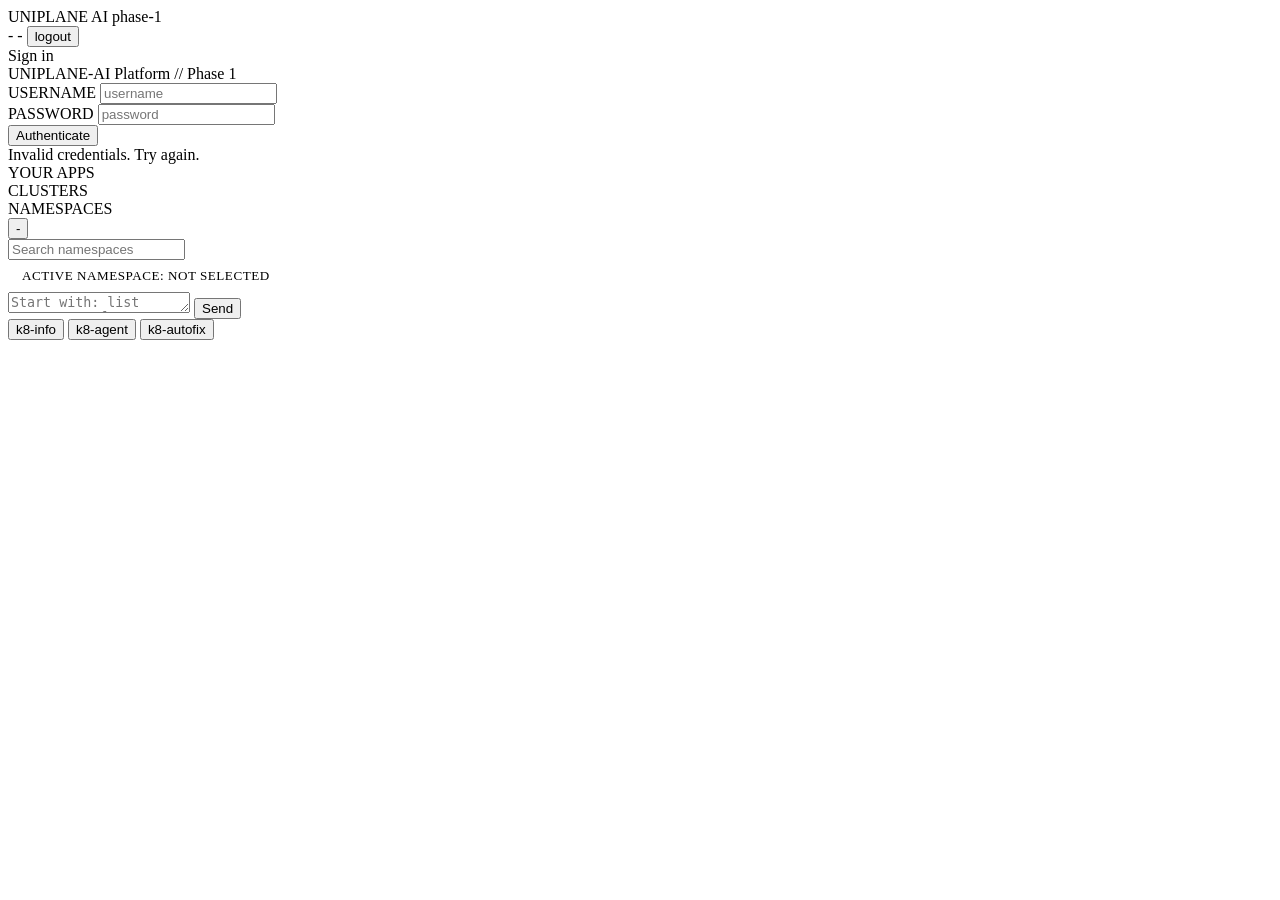
==== commit 5bca7d99: "feat: Add local fonts, improve UI/UX, implement logout session management, add comprehensive documen" ====
--- a/ui/templates/index.html
+++ b/ui/templates/index.html
@@ -5,637 +5,7 @@
   <meta charset="UTF-8" />
   <meta name="viewport" content="width=device-width, initial-scale=1.0" />
   <title>UNIPLANE-AI Platform - Phase 1</title>
-  <style>
-    @import url('https://fonts.googleapis.com/css2?family=JetBrains+Mono:wght@400;500;600&family=Syne:wght@400;500;600;700&display=swap');
-
-    * {
-      box-sizing: border-box;
-      margin: 0;
-      padding: 0;
-      scrollbar-width: thin;
-      scrollbar-color: var(--accent) transparent;
-    }
-
-    *::-webkit-scrollbar {
-      width: 10px;
-      height: 10px;
-    }
-
-    *::-webkit-scrollbar-track {
-      background: transparent;
-    }
-
-    *::-webkit-scrollbar-thumb {
-      background: linear-gradient(180deg, var(--accent), var(--accent2));
-      border-radius: 999px;
-      border: 2px solid transparent;
-      background-clip: padding-box;
-    }
-
-    *::-webkit-scrollbar-thumb:hover {
-      filter: brightness(1.08);
-    }
-
-    :root {
-      --bg: #0a0e1a;
-      --surface: #111827;
-      --surface2: #1a2235;
-      --border: #1e2d45;
-      --accent: #00d4ff;
-      --accent2: #7c3aed;
-      --success: #10b981;
-      --warn: #f59e0b;
-      --danger: #ef4444;
-      --text: #e2e8f0;
-      --muted: #64748b;
-      --mono: 'JetBrains Mono', monospace;
-      --sans: 'Syne', sans-serif;
-    }
-
-    body {
-      background: var(--bg);
-      color: var(--text);
-      font-family: var(--sans);
-      height: 100vh;
-      display: flex;
-      flex-direction: column
-    }
-
-    .header {
-      padding: .75rem 1.5rem;
-      border-bottom: 1px solid var(--border);
-      display: flex;
-      align-items: center;
-      gap: 12px;
-      flex-shrink: 0
-    }
-
-    .logo {
-      font-family: var(--mono);
-      font-size: 14px;
-      color: var(--accent);
-      letter-spacing: .05em
-    }
-
-    .logo span {
-      color: var(--muted)
-    }
-
-    .dot {
-      width: 8px;
-      height: 8px;
-      border-radius: 50%;
-      background: var(--success);
-      box-shadow: 0 0 6px var(--success);
-      animation: pulse 2s infinite
-    }
-
-    @keyframes pulse {
-
-      0%,
-      100% {
-        opacity: 1
-      }
-
-      50% {
-        opacity: .4
-      }
-    }
-
-    .user-chip {
-      margin-left: auto;
-      display: flex;
-      align-items: center;
-      gap: 8px;
-      background: var(--surface2);
-      border: 1px solid var(--border);
-      border-radius: 20px;
-      padding: 4px 12px;
-      font-size: 12px;
-      font-family: var(--mono)
-    }
-
-    .user-chip .role {
-      color: var(--muted)
-    }
-
-    .logout-btn {
-      background: none;
-      border: none;
-      color: var(--muted);
-      cursor: pointer;
-      font-size: 11px;
-      font-family: var(--mono);
-      padding: 2px 6px
-    }
-
-    .logout-btn:hover {
-      color: var(--danger)
-    }
-
-    /* Login */
-    .login-wrap {
-      flex: 1;
-      display: flex;
-      align-items: center;
-      justify-content: center
-    }
-
-    .login-box {
-      background: var(--surface);
-      border: 1px solid var(--border);
-      border-radius: 12px;
-      padding: 2rem;
-      width: 360px
-    }
-
-    .login-title {
-      font-size: 20px;
-      font-weight: 600;
-      margin-bottom: .5rem
-    }
-
-    .login-sub {
-      font-size: 13px;
-      color: var(--muted);
-      margin-bottom: 1.5rem;
-      font-family: var(--mono)
-    }
-
-    .form-group {
-      margin-bottom: 1rem
-    }
-
-    .form-group label {
-      display: block;
-      font-size: 12px;
-      font-family: var(--mono);
-      color: var(--muted);
-      margin-bottom: 4px
-    }
-
-    .form-group input {
-      width: 100%;
-      background: var(--surface2);
-      border: 1px solid var(--border);
-      border-radius: 8px;
-      color: var(--text);
-      font-family: var(--mono);
-      font-size: 13px;
-      padding: .5rem .75rem;
-      outline: none
-    }
-
-    .form-group input:focus {
-      border-color: var(--accent)
-    }
-
-    .login-btn {
-      width: 100%;
-      background: var(--accent);
-      color: #000;
-      border: none;
-      border-radius: 8px;
-      padding: .65rem;
-      font-family: var(--mono);
-      font-size: 13px;
-      font-weight: 600;
-      cursor: pointer;
-      margin-top: .5rem
-    }
-
-    .login-btn:hover {
-      opacity: .85
-    }
-
-    .error-msg {
-      color: var(--danger);
-      font-size: 12px;
-      font-family: var(--mono);
-      margin-top: .5rem;
-      display: none
-    }
-
-    /* Main layout */
-    .main {
-      flex: 1;
-      display: grid;
-      grid-template-columns: 240px 1fr;
-      min-height: 0
-    }
-
-    .sidebar {
-      background: var(--surface);
-      border-right: 1px solid var(--border);
-      display: flex;
-      flex-direction: column;
-      overflow-y: auto;
-      scrollbar-gutter: stable both-edges;
-    }
-
-    .sidebar-section {
-      padding: .75rem;
-      border-bottom: 1px solid var(--border)
-    }
-
-    .sidebar-label {
-      font-size: 10px;
-      font-family: var(--mono);
-      color: var(--muted);
-      letter-spacing: .08em;
-      margin-bottom: .5rem
-    }
-
-    .sidebar-label-row {
-      display: flex;
-      align-items: center;
-      justify-content: space-between;
-      margin-bottom: .5rem;
-    }
-
-    .ns-toggle-btn {
-      width: 20px;
-      height: 20px;
-      border-radius: 6px;
-      border: 1px solid var(--border);
-      background: var(--surface2);
-      color: var(--accent);
-      font-family: var(--mono);
-      font-size: 12px;
-      line-height: 1;
-      cursor: pointer;
-      display: inline-flex;
-      align-items: center;
-      justify-content: center;
-    }
-
-    .ns-toggle-btn:hover {
-      border-color: var(--accent);
-    }
-
-    .ns-search {
-      width: 100%;
-      height: 30px;
-      border-radius: 6px;
-      border: 1px solid var(--border);
-      background: var(--surface2);
-      color: var(--text);
-      font-size: 12px;
-      font-family: var(--mono);
-      padding: 0 .5rem;
-      margin-bottom: .5rem;
-      outline: none;
-    }
-
-    .ns-search:focus {
-      border-color: var(--accent);
-      box-shadow: 0 0 0 2px color-mix(in srgb, var(--accent) 24%, transparent);
-    }
-
-    .namespace-empty {
-      padding: .35rem .15rem;
-      font-size: 11px;
-      color: var(--muted);
-      font-family: var(--mono);
-    }
-
-    .app-chip {
-      display: flex;
-      align-items: center;
-      gap: 6px;
-      padding: .4rem .5rem;
-      border-radius: 6px;
-      font-size: 12px;
-      font-family: var(--mono);
-      cursor: pointer;
-      transition: background .15s
-    }
-
-    .app-chip:hover {
-      background: var(--surface2)
-    }
-
-    .app-chip.active {
-      background: var(--surface2);
-      border: 1px solid var(--accent);
-    }
-
-    .namespace-chip .dot-s {
-      background: var(--muted);
-    }
-
-    .namespace-chip.active {
-      border: 1px solid var(--success);
-      background: color-mix(in srgb, var(--success) 14%, transparent);
-      box-shadow: inset 0 0 0 1px color-mix(in srgb, var(--success) 45%, transparent);
-    }
-
-    .namespace-chip.active .dot-s {
-      background: var(--success);
-      box-shadow: 0 0 8px color-mix(in srgb, var(--success) 65%, transparent);
-    }
-
-    .namespace-check {
-      margin-left: auto;
-      width: 14px;
-      height: 14px;
-      border-radius: 50%;
-      background: color-mix(in srgb, var(--success) 18%, transparent);
-      border: 1px solid color-mix(in srgb, var(--success) 70%, transparent);
-      display: inline-flex;
-      align-items: center;
-      justify-content: center;
-    }
-
-    .namespace-check::before {
-      content: '';
-      width: 6px;
-      height: 3px;
-      border-left: 2px solid var(--success);
-      border-bottom: 2px solid var(--success);
-      transform: rotate(-45deg) translate(0, -1px);
-    }
-
-    .app-chip .dot-s {
-      width: 5px;
-      height: 5px;
-      border-radius: 50%;
-      background: var(--success);
-      flex-shrink: 0
-    }
-
-    .cluster-entry {
-      padding: .4rem .5rem;
-      font-size: 11px;
-      font-family: var(--mono);
-      border-bottom: 1px solid var(--border)
-    }
-
-    .cluster-entry:last-child {
-      border-bottom: none
-    }
-
-    .cluster-name {
-      color: var(--accent);
-      margin-bottom: 1px
-    }
-
-    .cluster-meta {
-      color: var(--muted)
-    }
-
-    .env-tag {
-      display: inline-block;
-      font-size: 9px;
-      padding: 1px 5px;
-      border-radius: 8px;
-      margin-left: 4px
-    }
-
-    .env-prod {
-      background: #1a0a0a;
-      color: var(--danger)
-    }
-
-    .env-nonprod {
-      background: #0a1a0a;
-      color: var(--success)
-    }
-
-    /* Chat */
-    .chat-wrap {
-      display: flex;
-      flex-direction: column;
-      min-height: 0
-    }
-
-    .messages {
-      flex: 1;
-      overflow-y: auto;
-      padding: 1rem;
-      display: flex;
-      flex-direction: column;
-      gap: .75rem;
-      scrollbar-gutter: stable both-edges;
-    }
-
-    .msg {
-      display: flex;
-      flex-direction: column;
-      gap: 3px;
-      animation: fadein .25s ease
-    }
-
-    @keyframes fadein {
-      from {
-        opacity: 0;
-        transform: translateY(4px)
-      }
-
-      to {
-        opacity: 1;
-        transform: none
-      }
-    }
-
-    .msg-user {
-      align-items: flex-end
-    }
-
-    .msg-ai {
-      align-items: flex-start
-    }
-
-    .bubble {
-      max-width: 80%;
-      padding: .6rem .9rem;
-      border-radius: 10px;
-      font-size: 13px;
-      line-height: 1.6;
-      white-space: pre-wrap;
-      word-break: break-word
-    }
-
-    .bubble-user {
-      background: var(--accent2);
-      color: #f0e6ff;
-      border-radius: 10px 10px 2px 10px
-    }
-
-    .bubble-ai {
-      background: var(--surface);
-      border: 1px solid var(--border);
-      border-radius: 10px 10px 10px 2px;
-      font-family: var(--mono);
-      font-size: 12px
-    }
-
-    .msg-meta {
-      font-size: 10px;
-      color: var(--muted);
-      font-family: var(--mono)
-    }
-
-    .thinking {
-      display: flex;
-      gap: 4px;
-      padding: .5rem .75rem;
-      background: var(--surface);
-      border: 1px solid var(--border);
-      border-radius: 10px;
-      width: fit-content
-    }
-
-    .td {
-      width: 6px;
-      height: 6px;
-      border-radius: 50%;
-      background: var(--accent);
-      animation: blink 1.2s infinite
-    }
-
-    .td:nth-child(2) {
-      animation-delay: .2s
-    }
-
-    .td:nth-child(3) {
-      animation-delay: .4s
-    }
-
-    @keyframes blink {
-
-      0%,
-      80%,
-      100% {
-        opacity: .2
-      }
-
-      40% {
-        opacity: 1
-      }
-    }
-
-    /* Input */
-    .input-area {
-      padding: .75rem 1rem;
-      border-top: 1px solid var(--border);
-      display: flex;
-      flex-direction: column;
-      gap: .5rem;
-      flex-shrink: 0
-    }
-
-    .suggestions {
-      display: flex;
-      flex-wrap: wrap;
-      gap: 5px
-    }
-
-    .sug-btn {
-      background: var(--surface);
-      border: 1px solid var(--border);
-      border-radius: 14px;
-      color: var(--muted);
-      font-size: 11px;
-      font-family: var(--mono);
-      padding: 3px 10px;
-      cursor: pointer
-    }
-
-    .sug-btn:hover {
-      border-color: var(--accent);
-      color: var(--accent)
-    }
-
-    .sug-btn.sug-main {
-      border-color: var(--accent);
-      color: #031320;
-      background: linear-gradient(135deg, var(--accent), #8cf2ff);
-      font-weight: 600;
-      box-shadow: 0 0 0 1px rgba(0, 212, 255, .35) inset;
-    }
-
-    .input-row {
-      display: flex;
-      gap: 8px
-    }
-
-    .chat-modes {
-      display: flex;
-      gap: 8px;
-      flex-wrap: wrap;
-      margin-top: 2px;
-    }
-
-    .mode-btn {
-      background: var(--surface);
-      border: 1px solid var(--border);
-      border-radius: 8px;
-      color: var(--muted);
-      font-size: 11px;
-      font-family: var(--mono);
-      padding: 5px 10px;
-      cursor: pointer;
-      text-transform: lowercase;
-    }
-
-    .mode-btn:hover {
-      border-color: var(--accent);
-      color: var(--accent);
-    }
-
-    .mode-btn.active {
-      border-color: var(--accent);
-      color: var(--accent);
-      background: color-mix(in srgb, var(--accent) 14%, transparent);
-    }
-
-    .mode-note {
-      font-size: 11px;
-      color: var(--muted);
-      font-family: var(--mono);
-    }
-
-    textarea {
-      flex: 1;
-      background: var(--surface2);
-      border: 1px solid var(--border);
-      border-radius: 8px;
-      color: var(--text);
-      font-family: var(--sans);
-      font-size: 13px;
-      padding: .5rem .75rem;
-      resize: none;
-      outline: none;
-      min-height: 40px;
-      max-height: 120px
-    }
-
-    textarea:focus {
-      border-color: var(--accent)
-    }
-
-    .send-btn {
-      background: var(--accent);
-      color: #000;
-      border: none;
-      border-radius: 8px;
-      padding: .5rem 1.2rem;
-      font-family: var(--mono);
-      font-size: 12px;
-      font-weight: 600;
-      cursor: pointer
-    }
-
-    .send-btn:disabled {
-      opacity: .4;
-      cursor: not-allowed
-    }
-
-    .hidden {
-      display: none !important
-    }
-  </style>
+    <link rel="stylesheet" href="/static/css/index.css" />
 </head>
 
 <body>
@@ -777,825 +147,8 @@
     </div>
   </div>
 
-  <script>
-    const API = '';  // same origin
-    let token = localStorage.getItem('k8sai_token') || '';
-    let chatSessionId = localStorage.getItem('k8sai_session_id') || null;
-    let currentUser = null;
-    let namespacesExpanded = (localStorage.getItem('k8sai_namespaces_expanded') ?? 'true') === 'true';
-    let namespaceFilter = '';
-    let cachedNamespaces = [];
-    let selectedNamespace = null;
-    let chatMode = localStorage.getItem('k8sai_chat_mode') || 'k8-info';
-
-    // Deployment editor state
-    let deploymentEditorState = {
-      deploymentName: '',
-      resourceKind: 'Deployment',
-      namespace: '',
-      appName: '',
-      originalYaml: '',
-      editedYaml: ''
-    };
-    let modalConfirmStep = 0;
-
-    // ── Auth ──────────────────────────────────────────────────────────────────────
-    async function doLogin() {
-      const username = document.getElementById('username').value.trim();
-      const password = document.getElementById('password').value;
-      if (!username || !password) return;
-
-      try {
-        const res = await fetch(`${API}/api/auth/login`, {
-          method: 'POST',
-          headers: { 'Content-Type': 'application/json' },
-          body: JSON.stringify({ username, password }),
-        });
-        if (!res.ok) throw new Error('Invalid');
-        const data = await res.json();
-        token = data.access_token;
-        currentUser = data.user;
-        localStorage.setItem('k8sai_token', token);
-        auditLog('LOGIN', 'user', username, {
-          result_summary: 'Successful login',
-          success: true
-        });
-        showApp();
-      } catch (e) {
-        document.getElementById('login-error').style.display = 'block';
-        auditLog('LOGIN', 'user', username, {
-          result_summary: 'Failed login attempt',
-          success: false
-        });
-      }
-    }
-
-    function logout() {
-      token = '';
-      currentUser = null;
-      chatSessionId = null;
-      localStorage.removeItem('k8sai_token');
-      localStorage.removeItem('k8sai_session_id');
-      document.getElementById('main-view').classList.add('hidden');
-      document.getElementById('login-view').classList.remove('hidden');
-      document.getElementById('user-chip').classList.add('hidden');
-    }
-
-    async function checkExistingToken() {
-      if (!token) return;
-      try {
-        const res = await fetch(`${API}/api/auth/me`, { headers: authHeaders() });
-        if (!res.ok) throw new Error();
-        currentUser = await res.json();
-        showApp();
-      } catch {
-        token = '';
-        localStorage.removeItem('k8sai_token');
-      }
-    }
-
-    function authHeaders() {
-      return { 'Content-Type': 'application/json', 'Authorization': `Bearer ${token}` };
-    }
-
-    // ── Audit Logging ─────────────────────────────────────────────────────────────
-    async function auditLog(action, resourceType, resourceName, details = {}) {
-      if (!token || !currentUser) return;
-      try {
-        await fetch(`${API}/api/audit/log`, {
-          method: 'POST',
-          headers: authHeaders(),
-          body: JSON.stringify({
-            action: action,
-            resource_type: resourceType,
-            resource_name: resourceName,
-            app_name: details.app_name || null,
-            namespace: details.namespace || selectedNamespace || null,
-            query_text: details.query_text || null,
-            result_summary: details.result_summary || null,
-            success: details.success !== false,
-            extra: details.extra || {}
-          })
-        });
-      } catch (e) {
-        console.warn('Audit log failed:', e.message);
-      }
-    }
-
-    // ── App initialisation ────────────────────────────────────────────────────────
-    async function showApp() {
-      document.getElementById('login-view').classList.add('hidden');
-      document.getElementById('main-view').classList.remove('hidden');
-      document.getElementById('user-chip').classList.remove('hidden');
-      document.getElementById('chip-name').textContent = currentUser.username;
-      document.getElementById('chip-role').textContent = currentUser.role;
-      document.getElementById('status-dot').style.background = 'var(--success)';
-      document.getElementById('status-dot').style.boxShadow = '0 0 6px var(--success)';
-
-      renderApps();
-      await loadClusters();
-      await loadSuggestions();
-      await loadNamespaces();
-      renderChatMode();
-      addMsg('ai', `Authenticated as ${currentUser.username} (${currentUser.role}).\nApps: ${currentUser.allowed_apps.join(', ') || 'none'}\n\nStart with a namespace query, then ask for pods/quota/HPA/ingress in that namespace.`);
-    }
-
-    function setChatMode(mode) {
-      chatMode = mode;
-      localStorage.setItem('k8sai_chat_mode', mode);
-      renderChatMode();
-    }
-
-    function renderChatMode() {
-      const allowed = ['k8-info', 'k8-agent', 'k8-autofix'];
-      if (!allowed.includes(chatMode)) chatMode = 'k8-info';
-
-      const btnInfo = document.getElementById('mode-k8-info');
-      const btnAgent = document.getElementById('mode-k8-agent');
-      const btnAutofix = document.getElementById('mode-k8-autofix');
-      if (btnInfo) btnInfo.classList.toggle('active', chatMode === 'k8-info');
-      if (btnAgent) btnAgent.classList.toggle('active', chatMode === 'k8-agent');
-      if (btnAutofix) btnAutofix.classList.toggle('active', chatMode === 'k8-autofix');
-
-      const note = document.getElementById('chat-mode-note');
-      if (!note) return;
-      if (chatMode === 'k8-agent') {
-        note.textContent = 'k8-agent: shows deployments and allows deployment edits.';
-      } else if (chatMode === 'k8-autofix') {
-        note.textContent = 'k8-autofix: remediation-focused mode with safe deployment actions.';
-      } else {
-        note.textContent = 'k8-info: read-only cluster and namespace insights.';
-      }
-    }
-
-    function renderApps() {
-      const list = document.getElementById('app-list');
-      const apps = currentUser.allowed_apps.includes('*')
-        ? ['all apps (admin)'] : currentUser.allowed_apps;
-      list.innerHTML = apps.map(a =>
-        `<div class="app-chip" onclick="fillQuery('list namespaces for ${a}')">
-      <span class="dot-s"></span>${a}
-    </div>`
-      ).join('');
-    }
-
-    async function loadClusters() {
-      try {
-        const res = await fetch(`${API}/api/registry/clusters`, { headers: authHeaders() });
-        const entries = await res.json();
-        const list = document.getElementById('cluster-list');
-        list.innerHTML = entries.slice(0, 10).map(e =>
-          `<div class="cluster-entry">
-        <div class="cluster-name">${e.cluster_name}<span class="env-tag env-${e.environment === 'prod' ? 'prod' : 'nonprod'}">${e.environment}</span></div>
-        <div class="cluster-meta">${e.cloud_provider} | ${e.region}</div>
-      </div>`
-        ).join('');
-      } catch { /* silently skip if registry empty */ }
-    }
-
-    async function loadSuggestions() {
-      try {
-        const params = [];
-        if (chatSessionId) params.push(`session_id=${encodeURIComponent(chatSessionId)}`);
-        params.push(`chat_mode=${encodeURIComponent(chatMode || 'k8-info')}`);
-        const qp = params.length ? `?${params.join('&')}` : '';
-        const res = await fetch(`${API}/api/chat/suggestions${qp}`, { headers: authHeaders() });
-        const data = await res.json();
-        const nsBadge = document.getElementById('namespace-badge');
-        const nsText = data.selected_namespace || 'not selected';
-        const appText = data.selected_app ? ` · App: ${data.selected_app}` : '';
-        if (nsBadge) nsBadge.textContent = `Active Namespace: ${nsText}${appText}`;
-        const row = document.getElementById('suggestions');
-        const source = Array.isArray(data.suggestions) ? data.suggestions : [];
-        const menuCmd = 'main menu';
-        const withoutMenu = source.filter(s => (s || '').toLowerCase() !== menuCmd);
-        const visible = [menuCmd, ...withoutMenu].slice(0, 6);
-        row.innerHTML = visible.map(s => {
-          const cls = s.toLowerCase() === menuCmd ? 'sug-btn sug-main' : 'sug-btn';
-          return `<button class="${cls}" onclick="fillQuery('${s}')">${s}</button>`;
-        }).join('');
-      } catch { }
-    }
-
-    async function loadNamespaces() {
-      try {
-        const qp = chatSessionId ? `?session_id=${encodeURIComponent(chatSessionId)}` : '';
-        const res = await fetch(`${API}/api/chat/namespaces${qp}`, { headers: authHeaders() });
-        const data = await res.json();
-        cachedNamespaces = data.namespaces || [];
-        selectedNamespace = data.selected_namespace || null;
-        renderNamespaces();
-      } catch { }
-    }
-
-    function renderNamespaces() {
-      const list = document.getElementById('namespace-list');
-      const toggleBtn = document.getElementById('ns-toggle-btn');
-      const filter = namespaceFilter.trim().toLowerCase();
-      const filteredNamespaces = filter
-        ? cachedNamespaces.filter(ns => ns.toLowerCase().includes(filter))
-        : [...cachedNamespaces];
-      const namespaces = namespacesExpanded
-        ? filteredNamespaces
-        : (selectedNamespace && filteredNamespaces.includes(selectedNamespace)
-          ? [selectedNamespace]
-          : filteredNamespaces.slice(0, 1));
-
-      if (toggleBtn) toggleBtn.textContent = namespacesExpanded ? '-' : '+';
-
-      if (!namespaces.length) {
-        list.innerHTML = '<div class="namespace-empty">No matching namespaces</div>';
-        return;
-      }
-
-      list.innerHTML = namespaces.map(ns =>
-        `<div class="app-chip namespace-chip ${selectedNamespace === ns ? 'active' : ''}" onclick="selectNamespace('${ns}')"><span class="dot-s"></span>${ns}${selectedNamespace === ns ? '<span class="namespace-check" aria-hidden="true"></span>' : ''}</div>`
-      ).join('');
-    }
-
-    function onNamespaceSearch(value) {
-      namespaceFilter = value || '';
-      renderNamespaces();
-    }
-
-    function toggleNamespaces() {
-      namespacesExpanded = !namespacesExpanded;
-      localStorage.setItem('k8sai_namespaces_expanded', String(namespacesExpanded));
-      renderNamespaces();
-    }
-
-    async function clearNamespaceSelection() {
-      if (!chatSessionId) return;
-      try {
-        await fetch(`${API}/api/chat/namespace/clear?session_id=${encodeURIComponent(chatSessionId)}`, {
-          method: 'POST',
-          headers: authHeaders(),
-        });
-      } catch { }
-      selectedNamespace = null;
-      await loadSuggestions();
-      await loadNamespaces();
-    }
-
-    async function selectNamespace(ns) {
-      if (selectedNamespace === ns) {
-        await clearNamespaceSelection();
-        auditLog('READ', 'namespace', ns, {
-          result_summary: 'Namespace deselected',
-          extra: { action: 'deselect' }
-        });
-        return;
-      }
-      auditLog('READ', 'namespace', ns, {
-        result_summary: 'Namespace selected',
-        extra: { action: 'select' }
-      });
-      fillQuery(ns);
-      sendQuery();
-    }
-    function extractPodNamesFromText(text) {
-      const names = [];
-      const seen = new Set();
-      const lines = (text || '').split('\n');
-      let inSection = false;
-      for (const rawLine of lines) {
-        const line = rawLine.trim();
-        if (/^Pods\s+[-|:]/i.test(line)) { inSection = true; continue; }
-        if (inSection && /^\w[\w\s&-]*\s+[-|:]/.test(line) && !/^Pods\s+[-|:]/i.test(line)) { inSection = false; }
-        if (!inSection) continue;
-        const m = line.match(/^-\s+(?:\[WARN\]\s+)?([a-z0-9][a-z0-9._-]*)/i);
-        if (!m) continue;
-        const name = m[1];
-        if (!seen.has(name)) {
-          seen.add(name);
-          names.push(name);
-        }
-      }
-      return names;
-    }
-
-    function selectPodFromChip(podName) {
-      fillQuery(`select pod ${podName}`);
-      sendQuery();
-    }
-
-    function selectResourceFromChip(kind, name) {
-      fillQuery(`describe ${kind} ${name}`);
-      sendQuery();
-    }
-
-    function extractDeploymentNamesFromText(text) {
-      const names = [];
-      const seen = new Set();
-      const lines = (text || '').split('\n');
-      let inSection = false;
-      for (const rawLine of lines) {
-        const line = rawLine.trim();
-        if (/^Deployments\s+[-|:]/i.test(line)) { inSection = true; continue; }
-        if (inSection && /^\w[\w\s&-]*\s+[-|:]/.test(line) && !/^Deployments\s+[-|:]/i.test(line)) { inSection = false; }
-        if (!inSection) continue;
-        if (/^(Age|Pods|Try|or|Ready|Image|Strategy|WARN)\s*/i.test(line)) continue;
-        const m = line.match(/^-\s+(?:⚠\s*)?([a-z0-9][a-z0-9._-]*)/i);
-        if (m) {
-          const name = m[1];
-          if (!seen.has(name)) { seen.add(name); names.push(name); }
-        }
-      }
-      return names;
-    }
-
-    function extractSimpleNamesFromSection(text, sectionRegex) {
-      const names = [];
-      const seen = new Set();
-      const lines = (text || '').split('\n');
-      let inSection = false;
-      for (const rawLine of lines) {
-        const line = rawLine.trim();
-        if (sectionRegex.test(line)) { inSection = true; continue; }
-        if (inSection && /^\w[\w\s&-]*\s+[-|:]/.test(line) && !sectionRegex.test(line)) { inSection = false; }
-        if (!inSection) continue;
-        if (/^(Try|or|Keys|Key|Age|Type|External)\s*/i.test(line)) continue;
-        const m = line.match(/^-\s+([a-z0-9][a-z0-9._-]*)/i);
-        if (m) {
-          const name = m[1];
-          if (!seen.has(name)) { seen.add(name); names.push(name); }
-        }
-      }
-      return names;
-    }
-
-    function extractQuotaNamesFromText(text) {
-      const names = [];
-      const seen = new Set();
-      const lines = (text || '').split('\n');
-      let inSection = false;
-      for (const rawLine of lines) {
-        const line = rawLine.trim();
-        if (/^Resource\s+Quota\s+[-|:]/i.test(line)) { inSection = true; continue; }
-        if (inSection && /^\w[\w\s&-]*\s+[-|:]/.test(line) && !/^Resource\s+Quota\s+[-|:]/i.test(line)) { inSection = false; }
-        if (!inSection) continue;
-        const m = line.match(/^Name\s*:\s*([a-z0-9][a-z0-9._-]*)/i);
-        if (m) {
-          const name = m[1];
-          if (!seen.has(name)) { seen.add(name); names.push(name); }
-        }
-      }
-      return names;
-    }
-
-    function extractIngressNamesFromText(text) {
-      const names = [];
-      const seen = new Set();
-      const lines = (text || '').split('\n');
-      let inSection = false;
-      for (const rawLine of lines) {
-        const line = rawLine.trim();
-        if (/^Ingress\s*&\s*Network\s+[-|:]/i.test(line)) { inSection = true; continue; }
-        if (inSection && /^\w[\w\s&-]*\s+[-|:]/.test(line) && !/^Ingress\s*&\s*Network\s+[-|:]/i.test(line)) { inSection = false; }
-        if (!inSection) continue;
-        if (/^(Try|or|Host|TLS|Address)\s*/i.test(line)) continue;
-        const m = line.match(/^-\s+([a-z0-9][a-z0-9._-]*)/i);
-        if (m) {
-          const name = m[1];
-          if (!seen.has(name)) { seen.add(name); names.push(name); }
-        }
-      }
-      return names;
-    }
-
-    // ── Chat ──────────────────────────────────────────────────────────────────────
-    function addMsg(role, text) {
-      const messages = document.getElementById('messages');
-      const div = document.createElement('div');
-      div.className = `msg msg-${role === 'user' ? 'user' : 'ai'}`;
-      const time = new Date().toLocaleTimeString([], { hour: '2-digit', minute: '2-digit' });
-      let pickerHtml = '';
-      if (role !== 'user' && text.includes('Namespaces you can use:')) {
-        const namespaces = text
-          .split('\n')
-          .map(l => l.trim())
-          .filter(l => l.startsWith('- '))
-          .map(l => l.slice(2).trim())
-          .filter(Boolean);
-        if (namespaces.length) {
-          pickerHtml = `
-            <div style="margin-top:10px; display:flex; gap:8px; flex-wrap:wrap;">
-              ${namespaces.map(ns => `<button class="sug-btn" onclick="fillQuery('${ns}')">${ns}</button>`).join('')}
-            </div>`;
-        }
-      }
-      if (role !== 'user' && /^Pods\s+[-|:]/im.test(text)) {
-        const pods = extractPodNamesFromText(text);
-        if (pods.length) {
-          pickerHtml += `
-            <div style="margin-top:10px; display:flex; gap:8px; flex-wrap:wrap;">
-              ${pods.slice(0, 20).map(p => `<button class="sug-btn" onclick="selectPodFromChip('${p}')">${p}</button>`).join('')}
-            </div>`;
-        }
-      }
-      if (role !== 'user' && /Deployments\s+[-|:]/i.test(text)) {
-        const names = extractDeploymentNamesFromText(text);
-        if (names.length) {
-          const describeChips = names.slice(0, 40).map(n => `<button class="sug-btn" onclick="selectResourceFromChip('deployment','${n}')">describe ${n}</button>`).join('');
-          const editChips = (chatMode === 'k8-agent' || chatMode === 'k8-autofix')
-            ? names.slice(0, 40).map(n => `<button class="sug-btn" onclick="fillQuery('edit deployment ${n}')">edit ${n}</button>`).join('')
-            : '';
-          pickerHtml += `
-            <div style="margin-top:10px; display:flex; gap:8px; flex-wrap:wrap;">
-              ${describeChips}${editChips}
-            </div>`;
-        }
-      }
-      if (role !== 'user' && /Services\s+[-|:]/i.test(text)) {
-        const names = extractSimpleNamesFromSection(text, /^Services\s+[-|:]/i);
-        if (names.length) {
-          const describeChips = names.slice(0, 40).map(n => `<button class="sug-btn" onclick="selectResourceFromChip('service','${n}')">describe ${n}</button>`).join('');
-          const editChips = (chatMode === 'k8-agent' || chatMode === 'k8-autofix')
-            ? names.slice(0, 40).map(n => `<button class="sug-btn" onclick="fillQuery('edit service ${n}')">edit ${n}</button>`).join('')
-            : '';
-          pickerHtml += `
-            <div style="margin-top:10px; display:flex; gap:8px; flex-wrap:wrap;">
-              ${describeChips}${editChips}
-            </div>`;
-        }
-      }
-      if (role !== 'user' && /Secrets\s+\(metadata only\)\s+[-|:]/i.test(text)) {
-        const names = extractSimpleNamesFromSection(text, /^Secrets\s+\(metadata only\)\s+[-|:]/i);
-        if (names.length) {
-          const describeChips = names.slice(0, 40).map(n => `<button class="sug-btn" onclick="selectResourceFromChip('secret','${n}')">describe ${n}</button>`).join('');
-          const editChips = (chatMode === 'k8-agent' || chatMode === 'k8-autofix')
-            ? names.slice(0, 40).map(n => `<button class="sug-btn" onclick="fillQuery('edit secret ${n}')">edit ${n}</button>`).join('')
-            : '';
-          pickerHtml += `
-            <div style="margin-top:10px; display:flex; gap:8px; flex-wrap:wrap;">
-              ${describeChips}${editChips}
-            </div>`;
-        }
-      }
-      if (role !== 'user' && /Ingress\s*&\s*Network\s+[-|:]/i.test(text)) {
-        const names = extractIngressNamesFromText(text);
-        if (names.length) {
-          const describeChips = names.slice(0, 40).map(n => `<button class="sug-btn" onclick="selectResourceFromChip('ingress','${n}')">describe ${n}</button>`).join('');
-          const editChips = (chatMode === 'k8-agent' || chatMode === 'k8-autofix')
-            ? names.slice(0, 40).map(n => `<button class="sug-btn" onclick="fillQuery('edit ingress ${n}')">edit ${n}</button>`).join('')
-            : '';
-          pickerHtml += `
-            <div style="margin-top:10px; display:flex; gap:8px; flex-wrap:wrap;">
-              ${describeChips}${editChips}
-            </div>`;
-        }
-      }
-      if (role !== 'user' && /Resource\s+Quota\s+[-|:]/i.test(text) && (chatMode === 'k8-agent' || chatMode === 'k8-autofix')) {
-        const names = extractQuotaNamesFromText(text);
-        if (names.length) {
-          pickerHtml += `
-            <div style="margin-top:10px; display:flex; gap:8px; flex-wrap:wrap;">
-              ${names.slice(0, 10).map(n => `<button class="sug-btn" onclick="fillQuery('edit resourcequota ${n}')">edit ${n}</button>`).join('')}
-            </div>`;
-        }
-      }
-      div.innerHTML = `
-    <div class="bubble bubble-${role === 'user' ? 'user' : 'ai'}">${text}</div>
-    ${pickerHtml}
-    <div class="msg-meta">${role === 'user' ? currentUser.username : 'K8S-AI'} | ${time}</div>
-  `;
-      messages.appendChild(div);
-      messages.scrollTop = messages.scrollHeight;
-    }
-
-    function showThinking() {
-      const messages = document.getElementById('messages');
-      const div = document.createElement('div');
-      div.id = 'thinking-indicator';
-      div.className = 'msg msg-ai';
-      div.innerHTML = '<div class="thinking"><span class="td"></span><span class="td"></span><span class="td"></span></div>';
-      messages.appendChild(div);
-      messages.scrollTop = messages.scrollHeight;
-    }
-
-    function removeThinking() {
-      const el = document.getElementById('thinking-indicator');
-      if (el) el.remove();
-    }
-
-    // ── DEPLOYMENT EDITOR ──────────────────────────────────────────────────────────
-
-    function openDeploymentEditor(deploymentName, yamlContent, namespace, appName, resourceKind = 'Deployment') {
-      deploymentEditorState = {
-        deploymentName,
-        resourceKind,
-        namespace: namespace || selectedNamespace || 'default',
-        appName: appName || '',
-        originalYaml: yamlContent,
-        editedYaml: yamlContent
-      };
-      document.getElementById('deployment-yaml').value = yamlContent;
-      document.getElementById('editor-title').textContent = `Edit ${resourceKind}: ${deploymentName}`;
-      document.getElementById('editor-modal').style.display = 'flex';
-    }
-
-    function closeDeploymentEditor() {
-      document.getElementById('editor-modal').style.display = 'none';
-      deploymentEditorState = { deploymentName: '', resourceKind: 'Deployment', namespace: '', appName: '', originalYaml: '', editedYaml: '' };
-    }
-
-    function saveDeploymentClick() {
-      const edited = document.getElementById('deployment-yaml').value.trim();
-      if (!edited) {
-        alert('YAML content cannot be empty');
-        return;
-      }
-      if (edited === deploymentEditorState.originalYaml) {
-        alert('No changes were made');
-        return;
-      }
-      deploymentEditorState.editedYaml = edited;
-      showConfirmSave(`Save changes to deployment "${deploymentEditorState.deploymentName}"?`, 'executeDeploymentSave');
-    }
-
-    function saveAndExitDeployment() {
-      saveDeploymentClick();
-    }
-
-    function showConfirmSave(message, actionFunc) {
-      document.getElementById('confirm-title').textContent = 'Confirm Save';
-      document.getElementById('confirm-message').textContent = `${message} (Step 1 of 2)`;
-      const confirmBtn = document.getElementById('confirm-btn');
-      confirmBtn.textContent = 'Confirm (1/2)';
-      modalConfirmStep = 1;
-      confirmBtn.onclick = () => handleModalConfirm(actionFunc, message);
-      document.getElementById('confirm-modal').style.display = 'flex';
-    }
-
-    function handleModalConfirm(actionFunc, baseMessage) {
-      const confirmBtn = document.getElementById('confirm-btn');
-      if (modalConfirmStep === 1) {
-        modalConfirmStep = 2;
-        document.getElementById('confirm-title').textContent = 'Final Confirmation';
-        document.getElementById('confirm-message').textContent = `${baseMessage} (Step 2 of 2)`;
-        confirmBtn.textContent = 'Confirm (2/2)';
-        return;
-      }
-      if (typeof actionFunc === 'string' && typeof window[actionFunc] === 'function') {
-        window[actionFunc]();
-      }
-    }
-
-    function closeConfirmModal() {
-      document.getElementById('confirm-modal').style.display = 'none';
-      modalConfirmStep = 0;
-      const confirmBtn = document.getElementById('confirm-btn');
-      if (confirmBtn) confirmBtn.textContent = 'Confirm Save';
-    }
-
-    async function executeDeploymentSave() {
-      const { deploymentName, resourceKind, namespace, appName, editedYaml } = deploymentEditorState;
-
-      if (!deploymentName || !namespace) {
-        alert('Missing deployment context (name or namespace)');
-        closeConfirmModal();
-        return;
-      }
-
-      closeConfirmModal();
-      showThinking();
-
-      try {
-        const payload = {
-          session_id: chatSessionId,
-          deployment_name: deploymentName,
-          resource_name: deploymentName,
-          resource_kind: resourceKind,
-          yaml_content: editedYaml,
-          namespace: namespace,
-          app_name: appName || null
-        };
-
-        const res = await fetch(`${API}/api/chat/save-deployment`, {
-          method: 'POST',
-          headers: authHeaders(),
-          body: JSON.stringify(payload)
-        });
-
-        removeThinking();
-        const data = await res.json();
-
-        if (res.ok && data.status === 'success') {
-          const replicasInfo = (data.applied_replicas !== null && data.applied_replicas !== undefined)
-            ? `\nDesired replicas: ${data.applied_replicas} | Ready: ${data.ready_replicas ?? 0}`
-            : '';
-          const imageInfo = data.applied_image ? `\nImage: ${data.applied_image}` : '';
-          addMsg('ai', `[OK] ${resourceKind} "${deploymentName}" saved successfully!${replicasInfo}${imageInfo}\n\nChanges have been applied to the cluster. The controller may take a moment to reconcile.`);
-          auditLog('MUTATE', resourceKind.toLowerCase(), deploymentName, {
-            app_name: appName || null,
-            namespace: namespace,
-            result_summary: `${resourceKind} updated`,
-            success: true,
-            extra: { applied_replicas: data.applied_replicas, applied_image: data.applied_image }
-          });
-          closeDeploymentEditor();
-          await loadSuggestions();
-        } else if (res.status === 403) {
-          addMsg('ai', `403: ${data.detail || 'You do not have permission to save this deployment.'}`);
-          auditLog('MUTATE', resourceKind.toLowerCase(), deploymentName, {
-            app_name: appName || null,
-            namespace: namespace,
-            result_summary: 'Access denied',
-            success: false
-          });
-        } else {
-          addMsg('ai', `Error: ${data.detail || 'Failed to save resource'}`);
-          auditLog('MUTATE', resourceKind.toLowerCase(), deploymentName, {
-            app_name: appName || null,
-            namespace: namespace,
-            result_summary: `Failed: ${data.detail || 'unknown error'}`,
-            success: false
-          });
-        }
-      } catch (e) {
-        removeThinking();
-        addMsg('ai', `Error: ${e.message}`);
-      }
-    }
-
-    async function sendQuery() {
-      const input = document.getElementById('chat-input');
-      const query = input.value.trim();
-      if (!query) return;
-
-      input.value = '';
-      document.getElementById('send-btn').disabled = true;
-      addMsg('user', query);
-      showThinking();
-
-      try {
-        const res = await fetch(`${API}/api/chat/query`, {
-          method: 'POST',
-          headers: authHeaders(),
-          body: JSON.stringify({ query, session_id: chatSessionId, chat_mode: chatMode }),
-        });
-        const data = await res.json();
-        removeThinking();
-
-        if (data.session_id) {
-          chatSessionId = data.session_id;
-          localStorage.setItem('k8sai_session_id', chatSessionId);
-        }
-
-        addMsg('ai', data.answer || data.detail || 'No response');
-        auditLog('READ', 'query', query.split(' ')[0] || 'unknown', {
-          query_text: query,
-          namespace: selectedNamespace,
-          result_summary: data.answer?.substring(0, 100) || 'Query processed',
-          success: res.ok,
-          extra: { chat_mode: chatMode }
-        });
-
-        const editPayload = extractDeploymentEditPayload(data.data);
-        if (editPayload) {
-          const deploymentName = editPayload.deployment_name || 'unknown';
-          const namespace = selectedNamespace || editPayload.namespace || 'default';
-          const yamlStr = editPayload.deployment_manifest_yaml || convertToYaml(editPayload.deployment_manifest);
-          setTimeout(() => {
-            openDeploymentEditor(deploymentName, yamlStr, namespace, '', editPayload.resource_kind || 'Deployment');
-          }, 300);
-        }
-
-        await loadSuggestions();
-        await loadNamespaces();
-      } catch (e) {
-        removeThinking();
-        addMsg('ai', `Error: ${e.message}`);
-      } finally {
-        document.getElementById('send-btn').disabled = false;
-        input.focus();
-      }
-    }
-
-    // Parser-safe formatter for editor content.
-    // YAML parser on backend accepts JSON, which avoids malformed YAML edge cases.
-    function convertToYaml(obj) {
-      try {
-        return JSON.stringify(obj, null, 2);
-      } catch (e) {
-        return '{}';
-      }
-    }
-
-    function extractDeploymentEditPayload(dataObj) {
-      if (!dataObj || !dataObj.open_editor_modal) return null;
-      if (dataObj.deployment_manifest) {
-        return {
-          resource_kind: 'Deployment',
-          deployment_name: dataObj.deployment_name,
-          namespace: dataObj.namespace,
-          deployment_manifest_yaml: dataObj.deployment_manifest_yaml,
-          deployment_manifest: dataObj.deployment_manifest,
-        };
-      }
-      if (dataObj.service_manifest) {
-        return {
-          resource_kind: 'Service',
-          deployment_name: dataObj.service_name,
-          namespace: dataObj.namespace,
-          deployment_manifest_yaml: dataObj.service_manifest_yaml,
-          deployment_manifest: dataObj.service_manifest,
-        };
-      }
-      if (dataObj.ingress_manifest) {
-        return {
-          resource_kind: 'Ingress',
-          deployment_name: dataObj.ingress_name,
-          namespace: dataObj.namespace,
-          deployment_manifest_yaml: dataObj.ingress_manifest_yaml,
-          deployment_manifest: dataObj.ingress_manifest,
-        };
-      }
-      if (dataObj.secret_manifest) {
-        return {
-          resource_kind: 'Secret',
-          deployment_name: dataObj.secret_name,
-          namespace: dataObj.namespace,
-          deployment_manifest_yaml: dataObj.secret_manifest_yaml,
-          deployment_manifest: dataObj.secret_manifest,
-        };
-      }
-      if (dataObj.resourcequota_manifest) {
-        return {
-          resource_kind: 'ResourceQuota',
-          deployment_name: dataObj.resourcequota_name,
-          namespace: dataObj.namespace,
-          deployment_manifest_yaml: dataObj.resourcequota_manifest_yaml,
-          deployment_manifest: dataObj.resourcequota_manifest,
-        };
-      }
-
-      for (const value of Object.values(dataObj)) {
-        if (value && typeof value === 'object' && value.deployment_manifest) {
-          return {
-            resource_kind: 'Deployment',
-            deployment_name: value.deployment_name,
-            namespace: value.namespace,
-            deployment_manifest_yaml: value.deployment_manifest_yaml,
-            deployment_manifest: value.deployment_manifest,
-          };
-        }
-        if (value && typeof value === 'object' && value.service_manifest) {
-          return {
-            resource_kind: 'Service',
-            deployment_name: value.service_name,
-            namespace: value.namespace,
-            deployment_manifest_yaml: value.service_manifest_yaml,
-            deployment_manifest: value.service_manifest,
-          };
-        }
-        if (value && typeof value === 'object' && value.ingress_manifest) {
-          return {
-            resource_kind: 'Ingress',
-            deployment_name: value.ingress_name,
-            namespace: value.namespace,
-            deployment_manifest_yaml: value.ingress_manifest_yaml,
-            deployment_manifest: value.ingress_manifest,
-          };
-        }
-        if (value && typeof value === 'object' && value.secret_manifest) {
-          return {
-            resource_kind: 'Secret',
-            deployment_name: value.secret_name,
-            namespace: value.namespace,
-            deployment_manifest_yaml: value.secret_manifest_yaml,
-            deployment_manifest: value.secret_manifest,
-          };
-        }
-        if (value && typeof value === 'object' && value.resourcequota_manifest) {
-          return {
-            resource_kind: 'ResourceQuota',
-            deployment_name: value.resourcequota_name,
-            namespace: value.namespace,
-            deployment_manifest_yaml: value.resourcequota_manifest_yaml,
-            deployment_manifest: value.resourcequota_manifest,
-          };
-        }
-      }
-      return null;
-    }
-
-    function fillQuery(text) {
-      document.getElementById('chat-input').value = text;
-      document.getElementById('chat-input').focus();
-    }
-
-    document.addEventListener('DOMContentLoaded', () => {
-      logout();
-      renderChatMode();
-      document.getElementById('chat-input').addEventListener('keydown', e => {
-        if (e.key === 'Enter' && !e.shiftKey) { e.preventDefault(); sendQuery(); }
-      });
-      document.getElementById('password').addEventListener('keydown', e => {
-        if (e.key === 'Enter') doLogin();
-      });
-    });
-  </script>
+    <script src="/static/js/index.js"></script>
 </body>
 
-</html>+</html>
+
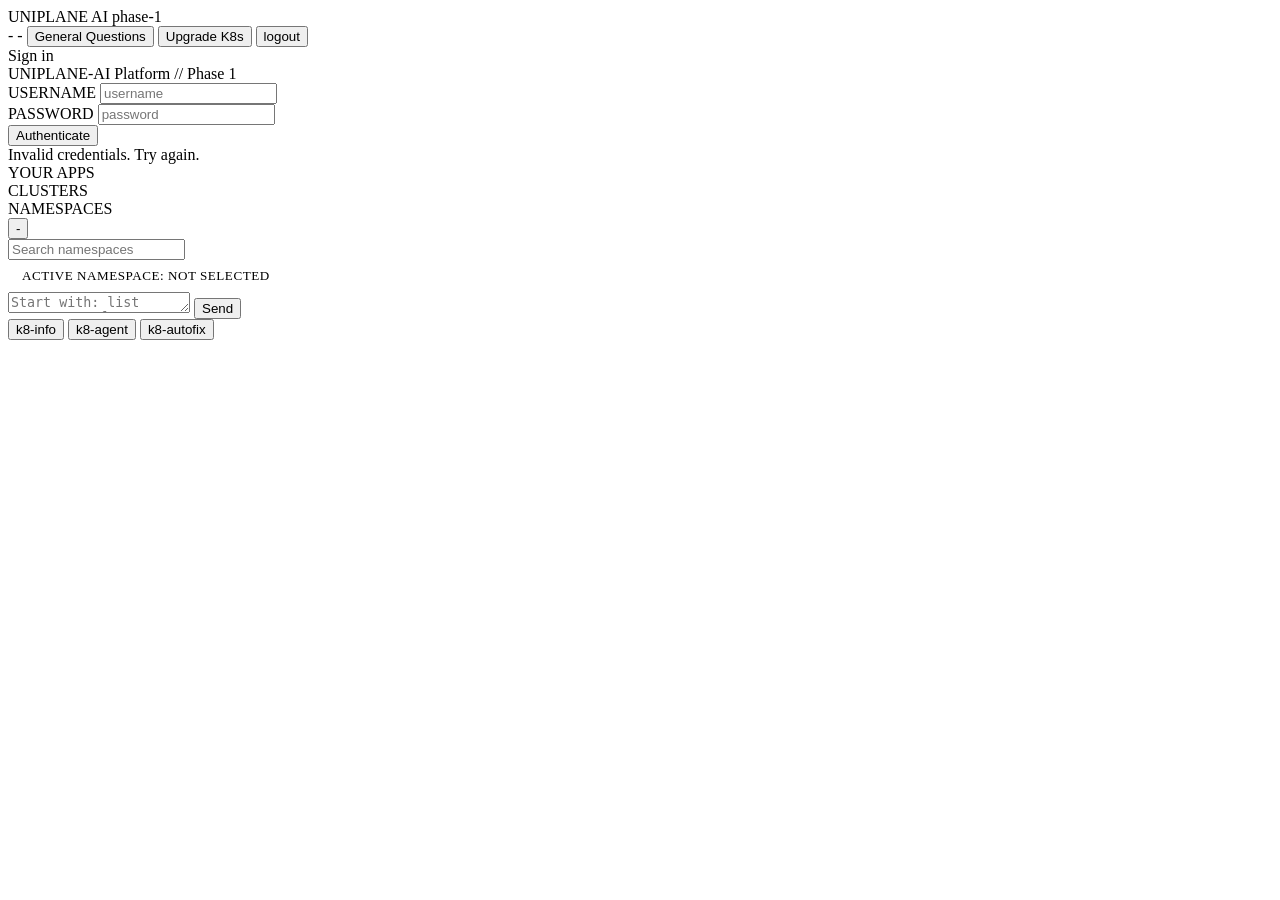
==== commit 8f95e120: "Add cluster upgrade flow and next-version logic" ====
--- a/ui/templates/index.html
+++ b/ui/templates/index.html
@@ -17,6 +17,8 @@
     <div class="user-chip hidden" id="user-chip">
       <span id="chip-name">-</span>
       <span class="role" id="chip-role">-</span>
+      <button class="general-btn" onclick="openGeneralQuestion()">General Questions</button>
+      <button class="upgrade-btn" id="upgrade-btn" onclick="openUpgradeModal()" title="Upgrade K8s version for selected cluster">Upgrade K8s</button>
       <button class="logout-btn" onclick="logout()">logout</button>
     </div>
   </div>
@@ -147,6 +149,61 @@
     </div>
   </div>
 
+  <!-- UPGRADE K8S MODAL -->
+  <div id="upgrade-modal" style="display:none; position:fixed; top:0; left:0; width:100%; height:100%; background:rgba(0,0,0,0.7); z-index:9999; justify-content:center; align-items:center; padding:1.5rem;">
+    <div style="background:var(--surface); border:1px solid var(--accent); border-radius:8px; width:min(600px, 90vw); display:flex; flex-direction:column; box-shadow:0 0 40px rgba(0,212,255,0.2);">
+      <!-- Header -->
+      <div style="padding:16px 20px; border-bottom:1px solid var(--border); display:flex; justify-content:space-between; align-items:center;">
+        <h2 style="color:var(--accent); font-size:1.2rem; margin:0;">Upgrade Kubernetes Version</h2>
+        <button onclick="closeUpgradeModal()" style="background:transparent; border:1px solid var(--muted); color:var(--text); padding:4px 8px; border-radius:4px; cursor:pointer;">[X]</button>
+      </div>
+
+      <!-- Body -->
+      <div style="padding:20px; overflow-y:auto; max-height:60vh;">
+        <div id="upgrade-content">
+          <!-- Current version info -->
+          <div style="margin-bottom:16px; padding:12px; background:var(--surface2); border-radius:4px; border-left:3px solid var(--accent);">
+            <div style="color:var(--muted); font-size:0.85rem; text-transform:uppercase; letter-spacing:0.02em; margin-bottom:4px;">Current Version</div>
+            <div id="current-version" style="color:var(--text); font-size:1.1rem; font-weight:500;">Loading...</div>
+          </div>
+
+          <!-- Cluster info -->
+          <div style="margin-bottom:16px;">
+            <div style="color:var(--muted); font-size:0.85rem; text-transform:uppercase; letter-spacing:0.02em; margin-bottom:8px;">Selected Cluster</div>
+            <div id="upgrade-cluster-name" style="color:var(--text); font-size:1rem; padding:8px 12px; background:var(--surface2); border-radius:4px; border:1px solid var(--border);">No cluster selected</div>
+          </div>
+
+          <!-- Available versions -->
+          <div style="margin-bottom:16px;">
+            <div style="color:var(--muted); font-size:0.85rem; text-transform:uppercase; letter-spacing:0.02em; margin-bottom:8px;">Available Versions</div>
+            <div id="available-versions" style="display:flex; flex-direction:column; gap:8px;">
+              <div style="color:var(--muted); font-size:0.9rem; text-align:center; padding:20px;">Loading versions...</div>
+            </div>
+          </div>
+
+          <!-- Selected version for upgrade -->
+          <div style="margin-bottom:16px;">
+            <div style="color:var(--muted); font-size:0.85rem; text-transform:uppercase; letter-spacing:0.02em; margin-bottom:8px;">Target Version</div>
+            <div id="selected-upgrade-version" style="color:var(--text); font-size:1rem; padding:8px 12px; background:var(--surface2); border-radius:4px; border:1px solid var(--border); min-height:40px; display:flex; align-items:center;">No version selected</div>
+          </div>
+
+          <!-- Warning -->
+          <div style="padding:12px; background:rgba(255, 152, 0, 0.1); border:1px solid rgba(255, 152, 0, 0.3); border-radius:4px; margin-bottom:16px;">
+            <div style="color:var(--text); font-size:0.9rem; line-height:1.5;">
+              <strong style="color:#FFA500;">⚠️ Important:</strong> Cluster upgrades may cause brief downtime. Ensure all workloads are resilient before proceeding.
+            </div>
+          </div>
+        </div>
+      </div>
+
+      <!-- Footer Buttons -->
+      <div style="padding:16px 20px; border-top:1px solid var(--border); display:flex; gap:8px; justify-content:flex-end;">
+        <button onclick="closeUpgradeModal()" style="background:transparent; border:1px solid var(--muted); color:var(--text); padding:8px 16px; border-radius:4px; cursor:pointer; font-size:0.9rem;">Cancel</button>
+        <button id="upgrade-action-btn" onclick="confirmUpgrade()" style="background:linear-gradient(135deg, var(--accent), var(--accent2)); border:none; color:var(--bg); padding:8px 20px; border-radius:4px; cursor:pointer; font-weight:500; font-size:0.9rem; opacity:0.5;" disabled>Select Version</button>
+      </div>
+    </div>
+  </div>
+
     <script src="/static/js/index.js"></script>
 </body>
 
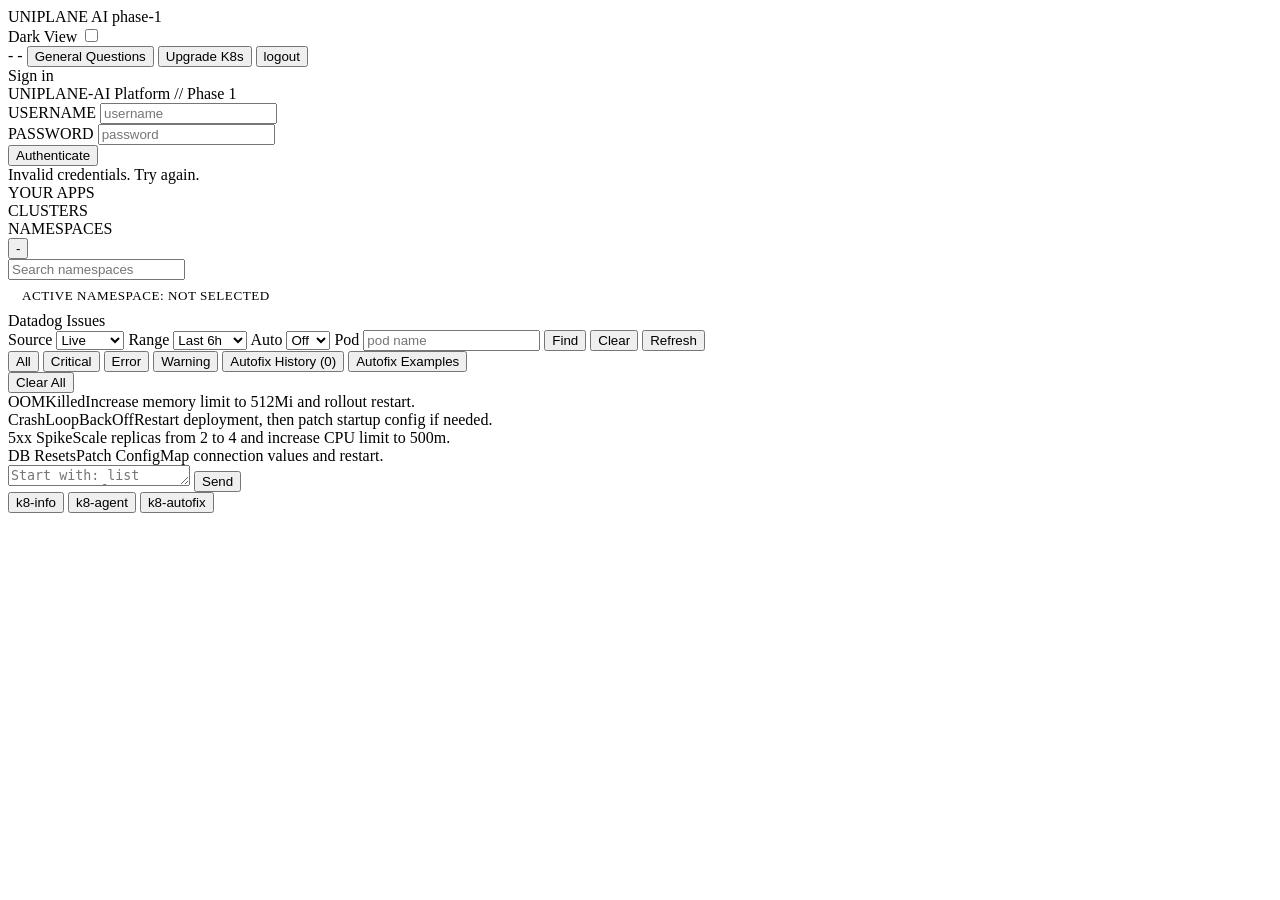
==== commit 89fe599c: "feat: finalize UNIPLANE AI updates, MCP integration, and UI improvements" ====
--- a/ui/templates/index.html
+++ b/ui/templates/index.html
@@ -5,7 +5,7 @@
   <meta charset="UTF-8" />
   <meta name="viewport" content="width=device-width, initial-scale=1.0" />
   <title>UNIPLANE-AI Platform - Phase 1</title>
-    <link rel="stylesheet" href="/static/css/index.css" />
+  <link rel="stylesheet" href="/static/css/index.css?v=20260501a" />
 </head>
 
 <body>
@@ -14,11 +14,18 @@
   <div class="header">
     <div class="dot" id="status-dot" style="background:var(--muted);box-shadow:none"></div>
     <div class="logo">UNIPLANE AI phase-1</div>
+    <div class="theme-toggle-wrap" id="theme-toggle-wrap" title="Theme: Dark View (Night)">
+      <span class="theme-toggle-text" id="theme-toggle-text">Dark View</span>
+      <label class="theme-switch">
+        <input id="theme-toggle" type="checkbox" onchange="toggleTheme(this.checked)" />
+        <span class="theme-slider"></span>
+      </label>
+    </div>
     <div class="user-chip hidden" id="user-chip">
       <span id="chip-name">-</span>
       <span class="role" id="chip-role">-</span>
       <button class="general-btn" onclick="openGeneralQuestion()">General Questions</button>
-      <button class="upgrade-btn" id="upgrade-btn" onclick="openUpgradeModal()" title="Upgrade K8s version for selected cluster">Upgrade K8s</button>
+      <button class="upgrade-btn" id="upgrade-btn" title="Upgrade K8s version for selected cluster">Upgrade K8s</button>
       <button class="logout-btn" onclick="logout()">logout</button>
     </div>
   </div>
@@ -41,6 +48,7 @@
     </div>
   </div>
 
+
   <!-- MAIN APP -->
   <div class="main hidden" id="main-view">
 
@@ -71,6 +79,61 @@
       <div id="namespace-badge"
         style="padding:8px 14px; border-bottom:1px solid var(--line); color:var(--txt-dim); font-size:.82rem; letter-spacing:.04em; text-transform:uppercase;">
         Active Namespace: not selected</div>
+      <div id="autofix-datadog-panel" class="autofix-datadog-panel hidden" aria-live="polite">
+        <div class="autofix-dd-head">
+          <div class="autofix-dd-title">Datadog Issues</div>
+          <div class="autofix-dd-controls">
+            <label for="autofix-dd-source">Source</label>
+            <select id="autofix-dd-source">
+              <option value="live" selected>Live</option>
+              <option value="sample">Sample</option>
+            </select>
+            <label for="autofix-dd-range">Range</label>
+            <select id="autofix-dd-range">
+              <option value="1">Last 1h</option>
+              <option value="6" selected>Last 6h</option>
+              <option value="24">Last 24h</option>
+              <option value="72">Last 72h</option>
+            </select>
+            <label for="autofix-dd-auto">Auto</label>
+            <select id="autofix-dd-auto">
+              <option value="0" selected>Off</option>
+              <option value="30">30s</option>
+              <option value="60">60s</option>
+              <option value="300">5m</option>
+            </select>
+            <label for="autofix-dd-pod-search">Pod</label>
+            <input id="autofix-dd-pod-search" type="text" placeholder="pod name" autocomplete="off" />
+            <button id="autofix-dd-pod-find" class="sug-btn" type="button">Find</button>
+            <button id="autofix-dd-pod-clear" class="sug-btn" type="button">Clear</button>
+            <button id="autofix-dd-refresh" class="sug-btn" type="button">Refresh</button>
+          </div>
+        </div>
+        <div id="autofix-dd-severity" class="autofix-dd-severity-row">
+          <button type="button" class="autofix-dd-sev-btn active" data-severity="all" data-label="All" onclick="setAutofixSeverityFilter('all')">All</button>
+          <button type="button" class="autofix-dd-sev-btn" data-severity="critical" data-label="Critical" onclick="setAutofixSeverityFilter('critical')">Critical</button>
+          <button type="button" class="autofix-dd-sev-btn" data-severity="error" data-label="Error" onclick="setAutofixSeverityFilter('error')">Error</button>
+          <button type="button" class="autofix-dd-sev-btn" data-severity="warning" data-label="Warning" onclick="setAutofixSeverityFilter('warning')">Warning</button>
+          <button type="button" id="autofix-history-toggle" class="autofix-dd-sev-btn" onclick="toggleAutofixHistory()">Autofix History (0)</button>
+          <button type="button" id="autofix-example-toggle" class="autofix-dd-sev-btn" onclick="toggleAutofixExamples()">Autofix Examples</button>
+        </div>
+        <div id="autofix-history-panel" class="afx-history-panel hidden">
+          <div class="afx-history-actions-top">
+            <button class="afx-history-clear-btn" type="button" onclick="clearAllAutofixHistory()">Clear All</button>
+          </div>
+          <div id="afx-history-body" class="afx-history-body"></div>
+        </div>
+        <div id="autofix-example-panel" class="afx-example-panel hidden">
+          <div class="afx-example-item"><span class="afx-example-tag">OOMKilled</span><span class="afx-example-text">Increase memory limit to 512Mi and rollout restart.</span></div>
+          <div class="afx-example-item"><span class="afx-example-tag">CrashLoopBackOff</span><span class="afx-example-text">Restart deployment, then patch startup config if needed.</span></div>
+          <div class="afx-example-item"><span class="afx-example-tag">5xx Spike</span><span class="afx-example-text">Scale replicas from 2 to 4 and increase CPU limit to 500m.</span></div>
+          <div class="afx-example-item"><span class="afx-example-tag">DB Resets</span><span class="afx-example-text">Patch ConfigMap connection values and restart.</span></div>
+        </div>
+        <div id="autofix-dd-meta" class="autofix-dd-meta"></div>
+        <div id="autofix-dd-updated" class="autofix-dd-updated"></div>
+        <div id="autofix-dd-pod-details" class="autofix-dd-pod-details hidden"></div>
+        <div id="autofix-dd-list" class="autofix-dd-list"></div>
+      </div>
       <div class="messages" id="messages"></div>
       <div class="input-area">
         <div class="suggestions" id="suggestions"></div>
@@ -85,6 +148,24 @@
         </div>
         <div class="mode-note" id="chat-mode-note"></div>
       </div>
+    </div>
+  </div>
+
+  <!-- AUTOFIX ACTION MODAL -->
+  <div id="autofix-action-modal" style="display:none; position:fixed; top:0; left:0; width:100%; height:100%; background:rgba(0,0,0,0.72); z-index:10000; justify-content:center; align-items:center; padding:1.5rem;" onclick="if(event.target===this)closeAutofixModal()">
+    <div class="afx-modal-inner">
+      <div class="afx-modal-header">
+        <div class="afx-modal-title">
+          <span class="afx-modal-icon">⚡</span>
+          Autofix &mdash; <span id="afx-pod-name" class="afx-pod-label"></span>
+        </div>
+        <button class="afx-modal-close" onclick="closeAutofixModal()" title="Close">✕</button>
+      </div>
+      <div class="afx-issue-banner" id="afx-issue-banner"></div>
+      <div class="afx-severity-row" id="afx-severity-row"></div>
+      <div class="afx-steps-label">Recommended Fix Actions</div>
+      <div class="afx-actions-list" id="afx-actions-list"></div>
+      <div class="afx-result" id="afx-result" style="display:none;"></div>
     </div>
   </div>
 
@@ -150,62 +231,86 @@
   </div>
 
   <!-- UPGRADE K8S MODAL -->
-  <div id="upgrade-modal" style="display:none; position:fixed; top:0; left:0; width:100%; height:100%; background:rgba(0,0,0,0.7); z-index:9999; justify-content:center; align-items:center; padding:1.5rem;">
-    <div style="background:var(--surface); border:1px solid var(--accent); border-radius:8px; width:min(600px, 90vw); display:flex; flex-direction:column; box-shadow:0 0 40px rgba(0,212,255,0.2);">
+  <div id="upgrade-modal"
+    style="display:none; position:fixed; top:0; left:0; width:100%; height:100%; background:rgba(0,0,0,0.7); z-index:9999; justify-content:center; align-items:center; padding:1.5rem;">
+    <div
+      style="background:var(--surface); border:1px solid var(--accent); border-radius:8px; width:min(600px, 90vw); display:flex; flex-direction:column; box-shadow:0 0 40px rgba(0,212,255,0.2);">
       <!-- Header -->
-      <div style="padding:16px 20px; border-bottom:1px solid var(--border); display:flex; justify-content:space-between; align-items:center;">
+      <div
+        style="padding:16px 20px; border-bottom:1px solid var(--border); display:flex; justify-content:space-between; align-items:center;">
         <h2 style="color:var(--accent); font-size:1.2rem; margin:0;">Upgrade Kubernetes Version</h2>
-        <button onclick="closeUpgradeModal()" style="background:transparent; border:1px solid var(--muted); color:var(--text); padding:4px 8px; border-radius:4px; cursor:pointer;">[X]</button>
+        <button id="upgrade-close-btn"
+          style="background:transparent; border:1px solid var(--muted); color:var(--text); padding:4px 8px; border-radius:4px; cursor:pointer;">[X]</button>
       </div>
 
       <!-- Body -->
       <div style="padding:20px; overflow-y:auto; max-height:60vh;">
         <div id="upgrade-content">
           <!-- Current version info -->
-          <div style="margin-bottom:16px; padding:12px; background:var(--surface2); border-radius:4px; border-left:3px solid var(--accent);">
-            <div style="color:var(--muted); font-size:0.85rem; text-transform:uppercase; letter-spacing:0.02em; margin-bottom:4px;">Current Version</div>
+          <div
+            style="margin-bottom:16px; padding:12px; background:var(--surface2); border-radius:4px; border-left:3px solid var(--accent);">
+            <div
+              style="color:var(--muted); font-size:0.85rem; text-transform:uppercase; letter-spacing:0.02em; margin-bottom:4px;">
+              Current Version</div>
             <div id="current-version" style="color:var(--text); font-size:1.1rem; font-weight:500;">Loading...</div>
           </div>
 
           <!-- Cluster info -->
           <div style="margin-bottom:16px;">
-            <div style="color:var(--muted); font-size:0.85rem; text-transform:uppercase; letter-spacing:0.02em; margin-bottom:8px;">Selected Cluster</div>
-            <div id="upgrade-cluster-name" style="color:var(--text); font-size:1rem; padding:8px 12px; background:var(--surface2); border-radius:4px; border:1px solid var(--border);">No cluster selected</div>
+            <div
+              style="color:var(--muted); font-size:0.85rem; text-transform:uppercase; letter-spacing:0.02em; margin-bottom:8px;">
+              Selected Cluster</div>
+            <div id="upgrade-cluster-name"
+              style="color:var(--text); font-size:1rem; padding:8px 12px; background:var(--surface2); border-radius:4px; border:1px solid var(--border);">
+              No cluster selected</div>
           </div>
 
           <!-- Available versions -->
           <div style="margin-bottom:16px;">
-            <div style="color:var(--muted); font-size:0.85rem; text-transform:uppercase; letter-spacing:0.02em; margin-bottom:8px;">Available Versions</div>
+            <div
+              style="color:var(--muted); font-size:0.85rem; text-transform:uppercase; letter-spacing:0.02em; margin-bottom:8px;">
+              Available Versions</div>
             <div id="available-versions" style="display:flex; flex-direction:column; gap:8px;">
-              <div style="color:var(--muted); font-size:0.9rem; text-align:center; padding:20px;">Loading versions...</div>
+              <div style="color:var(--muted); font-size:0.9rem; text-align:center; padding:20px;">Loading versions...
+              </div>
             </div>
           </div>
 
           <!-- Selected version for upgrade -->
           <div style="margin-bottom:16px;">
-            <div style="color:var(--muted); font-size:0.85rem; text-transform:uppercase; letter-spacing:0.02em; margin-bottom:8px;">Target Version</div>
-            <div id="selected-upgrade-version" style="color:var(--text); font-size:1rem; padding:8px 12px; background:var(--surface2); border-radius:4px; border:1px solid var(--border); min-height:40px; display:flex; align-items:center;">No version selected</div>
+            <div
+              style="color:var(--muted); font-size:0.85rem; text-transform:uppercase; letter-spacing:0.02em; margin-bottom:8px;">
+              Target Version</div>
+            <div id="selected-upgrade-version"
+              style="color:var(--text); font-size:1rem; padding:8px 12px; background:var(--surface2); border-radius:4px; border:1px solid var(--border); min-height:40px; display:flex; align-items:center;">
+              No version selected</div>
           </div>
 
           <!-- Warning -->
-          <div style="padding:12px; background:rgba(255, 152, 0, 0.1); border:1px solid rgba(255, 152, 0, 0.3); border-radius:4px; margin-bottom:16px;">
+          <div
+            style="padding:12px; background:rgba(255, 152, 0, 0.1); border:1px solid rgba(255, 152, 0, 0.3); border-radius:4px; margin-bottom:16px;">
             <div style="color:var(--text); font-size:0.9rem; line-height:1.5;">
-              <strong style="color:#FFA500;">⚠️ Important:</strong> Cluster upgrades may cause brief downtime. Ensure all workloads are resilient before proceeding.
+              <strong style="color:#FFA500;">⚠️ Important:</strong> Cluster upgrades may cause brief downtime. Ensure
+              all workloads are resilient before proceeding.
             </div>
           </div>
         </div>
       </div>
 
       <!-- Footer Buttons -->
-      <div style="padding:16px 20px; border-top:1px solid var(--border); display:flex; gap:8px; justify-content:flex-end;">
-        <button onclick="closeUpgradeModal()" style="background:transparent; border:1px solid var(--muted); color:var(--text); padding:8px 16px; border-radius:4px; cursor:pointer; font-size:0.9rem;">Cancel</button>
-        <button id="upgrade-action-btn" onclick="confirmUpgrade()" style="background:linear-gradient(135deg, var(--accent), var(--accent2)); border:none; color:var(--bg); padding:8px 20px; border-radius:4px; cursor:pointer; font-weight:500; font-size:0.9rem; opacity:0.5;" disabled>Select Version</button>
-      </div>
-    </div>
-  </div>
-
-    <script src="/static/js/index.js"></script>
+      <div
+        style="padding:16px 20px; border-top:1px solid var(--border); display:flex; gap:8px; justify-content:flex-end;">
+        <button id="upgrade-cancel-btn"
+          style="background:transparent; border:1px solid var(--muted); color:var(--text); padding:8px 16px; border-radius:4px; cursor:pointer; font-size:0.9rem;">Cancel</button>
+        <button id="upgrade-action-btn"
+          style="background:linear-gradient(135deg, var(--accent), var(--accent2)); border:none; color:var(--bg); padding:8px 20px; border-radius:4px; cursor:pointer; font-weight:500; font-size:0.9rem; opacity:0.5;"
+          disabled>Select Version</button>
+      </div>
+    </div>
+  </div>
+
+  <script src="/static/js/mode_handlers.js?v=20260430c"></script>
+  <script src="/static/js/index.js?v=20260501g"></script>
 </body>
 
-</html>
-
+</html>
